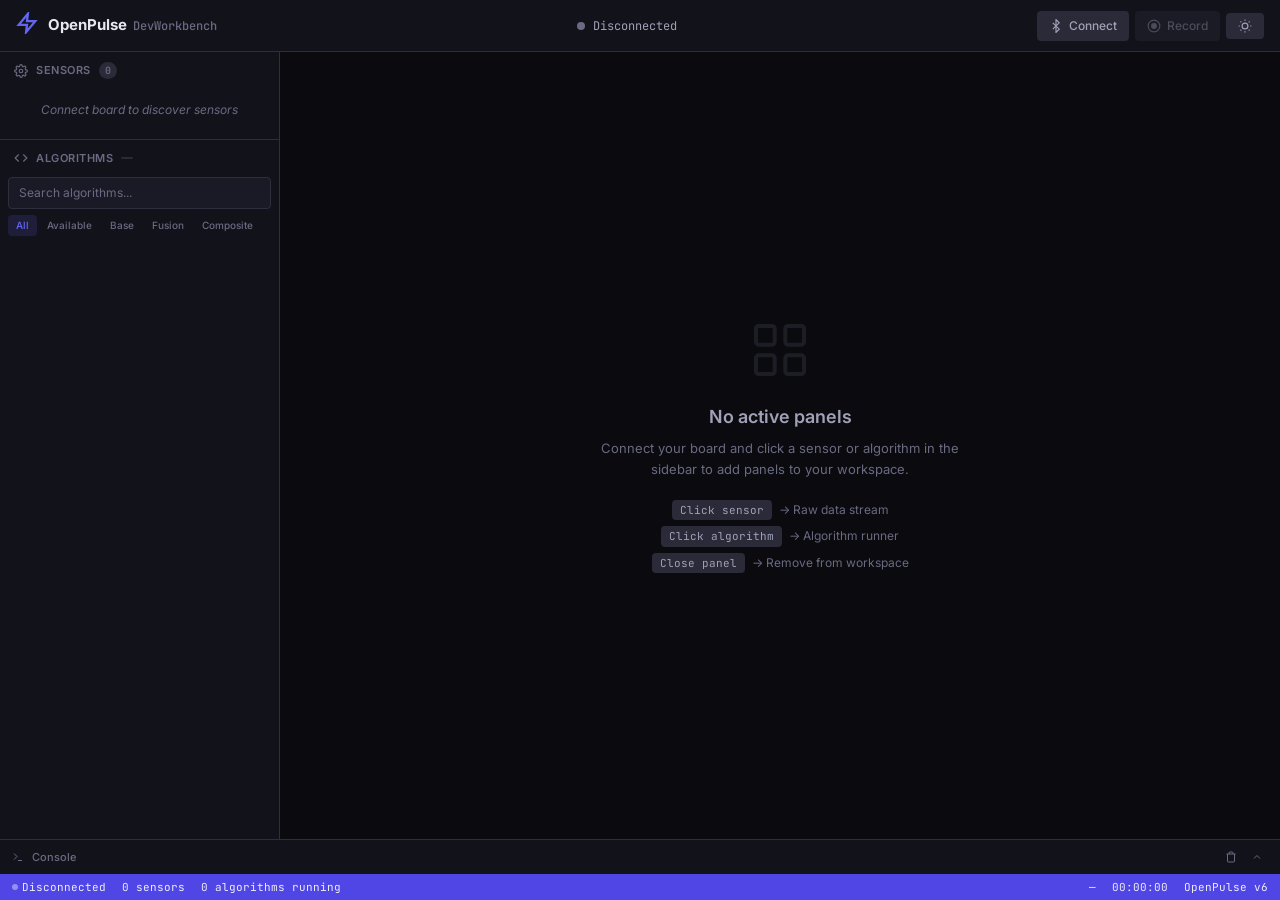
==== dev/dashboard/index.html @ 731e5721 "feat: upgrade algorithm builder skill rules - implement oura-style dual-horizon baseline model - rep" ====
<!DOCTYPE html>
<html lang="en" data-theme="dark">
<head>
  <meta charset="UTF-8">
  <meta name="viewport" content="width=device-width, initial-scale=1.0">
  <title>OpenPulse DevWorkbench</title>
  <meta name="description" content="Developer workbench for OpenPulse — connect sensors, test algorithms, tune parameters in real-time.">
  <link rel="preconnect" href="https://fonts.googleapis.com">
  <link href="https://fonts.googleapis.com/css2?family=JetBrains+Mono:wght@400;500;600&family=Inter:wght@400;500;600;700&display=swap" rel="stylesheet">
  <link rel="stylesheet" href="style.css">
</head>
<body>

<div class="workbench">

  <!-- ═══ Top Bar ═══ -->
  <header class="topbar">
    <div class="topbar-left">
      <div class="topbar-logo">
        <svg viewBox="0 0 24 24" fill="none" stroke="currentColor" stroke-width="2.5">
          <path d="M13 2L3 14h9l-1 8 10-12h-9l1-8z"/>
        </svg>
      </div>
      <div class="topbar-title">
        <span class="title-main">OpenPulse</span>
        <span class="title-sub">DevWorkbench</span>
      </div>
    </div>
    <div class="topbar-center">
      <div class="connection-status" id="connection-status">
        <div class="status-dot disconnected" id="status-dot"></div>
        <span id="status-text">Disconnected</span>
      </div>
    </div>
    <div class="topbar-right">
      <button class="topbar-btn" id="btn-connect" title="Connect via BLE">
        <svg viewBox="0 0 24 24" fill="none" stroke="currentColor" stroke-width="2">
          <path d="M6.5 6.5l11 11L12 23V1l5.5 5.5-11 11"/>
        </svg>
        <span>Connect</span>
      </button>
      <button class="topbar-btn" id="btn-record" title="Record session" disabled>
        <svg viewBox="0 0 24 24" fill="none" stroke="currentColor" stroke-width="2">
          <circle cx="12" cy="12" r="10"/><circle cx="12" cy="12" r="4" fill="currentColor"/>
        </svg>
        <span>Record</span>
      </button>
      <button class="topbar-btn" id="btn-theme" title="Toggle theme">
        <svg viewBox="0 0 24 24" fill="none" stroke="currentColor" stroke-width="2">
          <circle cx="12" cy="12" r="5"/><line x1="12" y1="1" x2="12" y2="3"/><line x1="12" y1="21" x2="12" y2="23"/><line x1="4.22" y1="4.22" x2="5.64" y2="5.64"/><line x1="18.36" y1="18.36" x2="19.78" y2="19.78"/><line x1="1" y1="12" x2="3" y2="12"/><line x1="21" y1="12" x2="23" y2="12"/><line x1="4.22" y1="19.78" x2="5.64" y2="18.36"/><line x1="18.36" y1="5.64" x2="19.78" y2="4.22"/>
        </svg>
      </button>
    </div>
  </header>

  <!-- ═══ Main Layout ═══ -->
  <div class="main-layout">

    <!-- ═══ Left Sidebar: Sensors + Algorithms ═══ -->
    <aside class="sidebar" id="sidebar">

      <!-- Sensor Discovery -->
      <div class="sidebar-section">
        <div class="sidebar-section-header">
          <svg viewBox="0 0 24 24" fill="none" stroke="currentColor" stroke-width="2"><circle cx="12" cy="12" r="3"/><path d="M19.4 15a1.65 1.65 0 00.33 1.82l.06.06a2 2 0 010 2.83 2 2 0 01-2.83 0l-.06-.06a1.65 1.65 0 00-1.82-.33 1.65 1.65 0 00-1 1.51V21a2 2 0 01-4 0v-.09A1.65 1.65 0 009 19.4a1.65 1.65 0 00-1.82.33l-.06.06a2 2 0 01-2.83-2.83l.06-.06A1.65 1.65 0 004.68 15a1.65 1.65 0 00-1.51-1H3a2 2 0 010-4h.09A1.65 1.65 0 004.6 9a1.65 1.65 0 00-.33-1.82l-.06-.06a2 2 0 012.83-2.83l.06.06A1.65 1.65 0 009 4.68a1.65 1.65 0 001-1.51V3a2 2 0 014 0v.09a1.65 1.65 0 001 1.51 1.65 1.65 0 001.82-.33l.06-.06a2 2 0 012.83 2.83l-.06.06A1.65 1.65 0 0019.4 9a1.65 1.65 0 001.51 1H21a2 2 0 010 4h-.09a1.65 1.65 0 00-1.51 1z"/></svg>
          <span>Sensors</span>
          <span class="sensor-count" id="sensor-count">0</span>
        </div>
        <div class="sensor-list" id="sensor-list">
          <div class="sensor-empty">Connect board to discover sensors</div>
        </div>
      </div>

      <!-- Algorithm Catalog -->
      <div class="sidebar-section algo-section">
        <div class="sidebar-section-header">
          <svg viewBox="0 0 24 24" fill="none" stroke="currentColor" stroke-width="2"><polyline points="16 18 22 12 16 6"/><polyline points="8 6 2 12 8 18"/></svg>
          <span>Algorithms</span>
          <span class="algo-filter-count" id="algo-filter-count"></span>
        </div>
        <div class="algo-filter">
          <input type="text" class="algo-search" id="algo-search" placeholder="Search algorithms..." autocomplete="off">
          <div class="algo-filter-tabs">
            <button class="filter-tab active" data-filter="all">All</button>
            <button class="filter-tab" data-filter="available">Available</button>
            <button class="filter-tab" data-filter="base">Base</button>
            <button class="filter-tab" data-filter="fusion">Fusion</button>
            <button class="filter-tab" data-filter="composite">Composite</button>
          </div>
        </div>
        <div class="algo-list" id="algo-list">
          <!-- Populated by JS -->
        </div>
      </div>
    </aside>

    <!-- ═══ Workspace: Active Panels ═══ -->
    <main class="workspace" id="workspace">
      <div class="workspace-empty" id="workspace-empty">
        <div class="empty-icon">
          <svg viewBox="0 0 24 24" fill="none" stroke="currentColor" stroke-width="1.5">
            <rect x="3" y="3" width="7" height="7" rx="1"/><rect x="14" y="3" width="7" height="7" rx="1"/><rect x="3" y="14" width="7" height="7" rx="1"/><rect x="14" y="14" width="7" height="7" rx="1"/>
          </svg>
        </div>
        <h2>No active panels</h2>
        <p>Connect your board and click a sensor or algorithm in the sidebar to add panels to your workspace.</p>
        <div class="empty-shortcuts">
          <div class="shortcut-hint">
            <kbd>Click sensor</kbd> → Raw data stream
          </div>
          <div class="shortcut-hint">
            <kbd>Click algorithm</kbd> → Algorithm runner
          </div>
          <div class="shortcut-hint">
            <kbd>Close panel</kbd> → Remove from workspace
          </div>
        </div>
      </div>
      <div class="panels-grid" id="panels-grid">
        <!-- Panels are added here dynamically -->
      </div>
    </main>
  </div>

  <!-- ═══ Bottom Console ═══ -->
  <div class="console-bar" id="console-bar">
    <div class="console-header" id="console-toggle">
      <div class="console-header-left">
        <svg viewBox="0 0 24 24" fill="none" stroke="currentColor" stroke-width="2"><polyline points="4 17 10 11 4 5"/><line x1="12" y1="19" x2="20" y2="19"/></svg>
        <span>Console</span>
        <span class="console-badge" id="console-badge" style="display:none">0</span>
      </div>
      <div class="console-header-right">
        <button class="console-btn" id="btn-clear-console" title="Clear">
          <svg viewBox="0 0 24 24" fill="none" stroke="currentColor" stroke-width="2"><path d="M3 6h18M19 6v14a2 2 0 01-2 2H7a2 2 0 01-2-2V6m3 0V4a2 2 0 012-2h4a2 2 0 012 2v2"/></svg>
        </button>
        <button class="console-btn" id="btn-toggle-console" title="Expand/Collapse">
          <svg viewBox="0 0 24 24" fill="none" stroke="currentColor" stroke-width="2"><polyline points="18 15 12 9 6 15"/></svg>
        </button>
      </div>
    </div>
    <div class="console-body" id="console-body">
      <div class="console-output" id="console-output"></div>
    </div>
  </div>

  <!-- ═══ Status Bar ═══ -->
  <footer class="statusbar">
    <div class="statusbar-left">
      <span class="statusbar-item" id="sb-connection">
        <span class="sb-dot disconnected"></span> Disconnected
      </span>
      <span class="statusbar-item" id="sb-sensors">0 sensors</span>
      <span class="statusbar-item" id="sb-algos">0 algorithms running</span>
    </div>
    <div class="statusbar-right">
      <span class="statusbar-item" id="sb-ble-rate">—</span>
      <span class="statusbar-item" id="sb-uptime">00:00:00</span>
      <span class="statusbar-item">OpenPulse v6</span>
    </div>
  </footer>

</div>

<!-- ═══ Panel Templates (hidden, cloned by JS) ═══ -->

<!-- Raw Data Panel Template -->
<template id="tpl-raw-panel">
  <div class="panel raw-panel" data-panel-type="raw">
    <div class="panel-header">
      <div class="panel-header-left">
        <div class="panel-icon sensor-icon"></div>
        <div class="panel-info">
          <span class="panel-title"></span>
          <span class="panel-subtitle"></span>
        </div>
      </div>
      <div class="panel-header-right">
        <span class="panel-badge"></span>
        <button class="panel-btn btn-panel-close" title="Close panel">
          <svg viewBox="0 0 24 24" fill="none" stroke="currentColor" stroke-width="2"><line x1="18" y1="6" x2="6" y2="18"/><line x1="6" y1="6" x2="18" y2="18"/></svg>
        </button>
      </div>
    </div>
    <div class="panel-body">
      <div class="raw-value-display">
        <span class="raw-value">--</span>
        <span class="raw-unit"></span>
      </div>
      <div class="waveform-container">
        <canvas class="waveform-canvas"></canvas>
      </div>
      <div class="raw-stats">
        <div class="stat-item"><span class="stat-label">Min</span><span class="stat-value raw-min">--</span></div>
        <div class="stat-item"><span class="stat-label">Max</span><span class="stat-value raw-max">--</span></div>
        <div class="stat-item"><span class="stat-label">Avg</span><span class="stat-value raw-avg">--</span></div>
        <div class="stat-item"><span class="stat-label">σ</span><span class="stat-value raw-std">--</span></div>
        <div class="stat-item"><span class="stat-label">Rate</span><span class="stat-value raw-rate">--</span></div>
      </div>
    </div>
  </div>
</template>

<!-- Algorithm Runner Panel Template -->
<template id="tpl-algo-panel">
  <div class="panel algo-panel" data-panel-type="algo">
    <div class="panel-header">
      <div class="panel-header-left">
        <div class="panel-icon algo-icon">
          <svg viewBox="0 0 24 24" fill="none" stroke="currentColor" stroke-width="2"><polyline points="16 18 22 12 16 6"/><polyline points="8 6 2 12 8 18"/></svg>
        </div>
        <div class="panel-info">
          <span class="panel-title"></span>
          <span class="panel-subtitle"></span>
        </div>
      </div>
      <div class="panel-header-right">
        <div class="algo-state-badge" data-state="idle">IDLE</div>
        <button class="panel-btn btn-algo-toggle" title="Start/Stop">
          <svg viewBox="0 0 24 24" fill="none" stroke="currentColor" stroke-width="2"><polygon points="5 3 19 12 5 21 5 3"/></svg>
        </button>
        <button class="panel-btn btn-panel-close" title="Close panel">
          <svg viewBox="0 0 24 24" fill="none" stroke="currentColor" stroke-width="2"><line x1="18" y1="6" x2="6" y2="18"/><line x1="6" y1="6" x2="18" y2="18"/></svg>
        </button>
      </div>
    </div>
    <div class="panel-body">
      <div class="algo-meta-row"></div>
      <div class="algo-top-row">
        <div class="algo-output-section">
          <div class="algo-output-value">--</div>
          <div class="algo-output-unit"></div>
        </div>
        <div class="algo-sqi-section">
          <div class="sqi-gauge">
            <svg viewBox="0 0 100 60" class="sqi-svg">
              <path d="M10 50 A 40 40 0 0 1 90 50" fill="none" stroke="var(--surface-3)" stroke-width="8" stroke-linecap="round"/>
              <path d="M10 50 A 40 40 0 0 1 90 50" fill="none" stroke="var(--accent)" stroke-width="8" stroke-linecap="round" class="sqi-arc" stroke-dasharray="126" stroke-dashoffset="126"/>
            </svg>
            <div class="sqi-label">
              <span class="sqi-value">--</span>
              <span class="sqi-text">SQI</span>
            </div>
          </div>
        </div>
      </div>
      <div class="algo-inputs-section">
        <div class="section-label">Required Sensors</div>
        <div class="algo-inputs-list"></div>
      </div>
      <div class="algo-waveform-section">
        <canvas class="algo-waveform-canvas"></canvas>
      </div>
      <div class="algo-params-section">
        <div class="section-label">Parameters <button class="btn-reset-params" title="Reset to defaults">↻</button></div>
        <div class="algo-params-list"></div>
      </div>
    </div>
  </div>
</template>

<script src="app.js"></script>
</body>
</html>
---- dev/dashboard/style.css ----
/* ═══════════════════════════════════════════════════════════════
   OpenPulse DevWorkbench — Dark IDE Theme
   ═══════════════════════════════════════════════════════════════ */

/* ─── Design Tokens ─────────────────────────────────────────── */
:root {
  --font-sans: 'Inter', -apple-system, system-ui, sans-serif;
  --font-mono: 'JetBrains Mono', 'SF Mono', 'Fira Code', monospace;

  /* Dark theme (default) */
  --bg-0: #0a0a0f;
  --bg-1: #12121a;
  --bg-2: #1a1a26;
  --bg-3: #22222e;
  --surface-1: #2a2a38;
  --surface-2: #32323f;
  --surface-3: #3a3a48;
  --border: #2e2e3e;
  --border-subtle: #252535;
  --text-1: #e8e8f0;
  --text-2: #a0a0b8;
  --text-3: #6a6a82;
  --accent: #6366f1;
  --accent-dim: #4f46e5;
  --accent-glow: rgba(99, 102, 241, 0.15);
  --green: #22c55e;
  --green-dim: rgba(34, 197, 94, 0.15);
  --red: #ef4444;
  --red-dim: rgba(239, 68, 68, 0.15);
  --orange: #f59e0b;
  --orange-dim: rgba(245, 158, 11, 0.15);
  --cyan: #06b6d4;
  --cyan-dim: rgba(6, 182, 212, 0.15);
  --pink: #ec4899;
  --purple: #a855f7;

  --topbar-h: 52px;
  --statusbar-h: 26px;
  --sidebar-w: 280px;
  --console-collapsed-h: 34px;
  --console-expanded-h: 220px;
  --radius: 8px;
  --radius-sm: 4px;
}

[data-theme="light"] {
  --bg-0: #f5f5f7;
  --bg-1: #ffffff;
  --bg-2: #f0f0f5;
  --bg-3: #e8e8ee;
  --surface-1: #e0e0e8;
  --surface-2: #d5d5df;
  --surface-3: #c8c8d4;
  --border: #d0d0dd;
  --border-subtle: #e0e0ea;
  --text-1: #1a1a2e;
  --text-2: #555570;
  --text-3: #8888a0;
  --accent: #4f46e5;
  --accent-dim: #4338ca;
  --accent-glow: rgba(79, 70, 229, 0.1);
}

/* ─── Reset ─────────────────────────────────────────────────── */
*, *::before, *::after { box-sizing: border-box; margin: 0; padding: 0; }
html, body { height: 100%; overflow: hidden; }
body {
  font-family: var(--font-sans);
  background: var(--bg-0);
  color: var(--text-1);
  font-size: 13px;
  line-height: 1.5;
  -webkit-font-smoothing: antialiased;
}

button { cursor: pointer; border: none; background: none; color: inherit; font: inherit; }
input { font: inherit; color: inherit; }

/* ─── Workbench Layout ──────────────────────────────────────── */
.workbench {
  display: flex;
  flex-direction: column;
  height: 100vh;
  overflow: hidden;
}

/* ─── Top Bar ───────────────────────────────────────────────── */
.topbar {
  height: var(--topbar-h);
  background: var(--bg-1);
  border-bottom: 1px solid var(--border);
  display: flex;
  align-items: center;
  justify-content: space-between;
  padding: 0 16px;
  flex-shrink: 0;
  z-index: 100;
}

.topbar-left { display: flex; align-items: center; gap: 10px; }
.topbar-logo svg { width: 22px; height: 22px; color: var(--accent); }
.topbar-title { display: flex; align-items: baseline; gap: 6px; }
.title-main { font-weight: 700; font-size: 15px; color: var(--text-1); }
.title-sub { font-weight: 500; font-size: 12px; color: var(--text-3); font-family: var(--font-mono); }

.topbar-center { display: flex; align-items: center; }
.connection-status { display: flex; align-items: center; gap: 8px; font-size: 12px; color: var(--text-2); font-family: var(--font-mono); }

.status-dot {
  width: 8px; height: 8px; border-radius: 50%;
  background: var(--text-3);
  transition: all 0.3s ease;
}
.status-dot.connected { background: var(--green); box-shadow: 0 0 8px var(--green); }
.status-dot.disconnected { background: var(--text-3); }
.status-dot.connecting { background: var(--orange); animation: pulse-dot 1s infinite; }

@keyframes pulse-dot {
  0%, 100% { opacity: 1; }
  50% { opacity: 0.3; }
}

.topbar-right { display: flex; align-items: center; gap: 6px; }

.topbar-btn {
  display: flex; align-items: center; gap: 6px;
  padding: 6px 12px; border-radius: var(--radius-sm);
  font-size: 12px; font-weight: 500;
  background: var(--surface-1); color: var(--text-2);
  transition: all 0.15s ease;
}
.topbar-btn:hover { background: var(--surface-2); color: var(--text-1); }
.topbar-btn svg { width: 14px; height: 14px; }
.topbar-btn:disabled { opacity: 0.4; cursor: not-allowed; }

#btn-connect.connected {
  background: var(--green-dim); color: var(--green);
}

/* ─── Main Layout ───────────────────────────────────────────── */
.main-layout {
  display: flex;
  flex: 1;
  overflow: hidden;
  min-height: 0;
}

/* ─── Sidebar ───────────────────────────────────────────────── */
.sidebar {
  width: var(--sidebar-w);
  background: var(--bg-1);
  border-right: 1px solid var(--border);
  display: flex;
  flex-direction: column;
  flex-shrink: 0;
  overflow: hidden;
}

.sidebar-section {
  display: flex;
  flex-direction: column;
  border-bottom: 1px solid var(--border);
}

.sidebar-section.algo-section {
  flex: 1;
  overflow: hidden;
  border-bottom: none;
}

.sidebar-section-header {
  display: flex;
  align-items: center;
  gap: 8px;
  padding: 10px 14px;
  font-size: 11px;
  font-weight: 600;
  text-transform: uppercase;
  letter-spacing: 0.5px;
  color: var(--text-3);
}
.sidebar-section-header svg { width: 14px; height: 14px; flex-shrink: 0; }

.sensor-count, .algo-filter-count {
  background: var(--surface-1);
  color: var(--text-3);
  font-size: 10px;
  padding: 1px 6px;
  border-radius: 10px;
  font-family: var(--font-mono);
}

/* Sensor List */
.sensor-list { padding: 0 8px 8px; }
.sensor-empty {
  padding: 12px 8px;
  color: var(--text-3);
  font-size: 12px;
  font-style: italic;
  text-align: center;
}

.sensor-item {
  display: flex;
  align-items: center;
  gap: 10px;
  padding: 8px 10px;
  border-radius: var(--radius-sm);
  cursor: pointer;
  transition: all 0.15s ease;
}
.sensor-item:hover { background: var(--surface-1); }
.sensor-item.active { background: var(--accent-glow); border-left: 2px solid var(--accent); }

.sensor-dot {
  width: 6px; height: 6px; border-radius: 50%;
  flex-shrink: 0;
  transition: all 0.3s;
}
.sensor-dot.online { background: var(--green); box-shadow: 0 0 6px var(--green); }
.sensor-dot.offline { background: var(--text-3); }

.sensor-item-info { flex: 1; min-width: 0; }
.sensor-item-name { font-size: 12px; font-weight: 500; color: var(--text-1); display: block; }
.sensor-item-chip { font-size: 10px; color: var(--text-3); font-family: var(--font-mono); display: block; }
.sensor-item-value {
  font-size: 12px; font-weight: 600; font-family: var(--font-mono);
  color: var(--accent);
  min-width: 46px;
  text-align: right;
}
.sensor-item-rate {
  font-size: 9px; color: var(--text-3); font-family: var(--font-mono);
}

/* Algorithm Filter */
.algo-filter { padding: 0 8px; }
.algo-search {
  width: 100%;
  padding: 6px 10px;
  background: var(--bg-2);
  border: 1px solid var(--border);
  border-radius: var(--radius-sm);
  font-size: 12px;
  color: var(--text-1);
  outline: none;
  transition: border-color 0.15s;
}
.algo-search:focus { border-color: var(--accent); }
.algo-search::placeholder { color: var(--text-3); }

.algo-filter-tabs {
  display: flex;
  gap: 2px;
  padding: 6px 0;
  flex-wrap: wrap;
}
.filter-tab {
  padding: 3px 8px;
  font-size: 10px;
  font-weight: 500;
  border-radius: var(--radius-sm);
  color: var(--text-3);
  transition: all 0.15s;
}
.filter-tab:hover { color: var(--text-2); background: var(--surface-1); }
.filter-tab.active { color: var(--accent); background: var(--accent-glow); }

/* Algorithm List */
.algo-list {
  flex: 1;
  overflow-y: auto;
  padding: 0 8px 8px;
}

.algo-item {
  display: flex;
  align-items: center;
  gap: 8px;
  padding: 7px 10px;
  border-radius: var(--radius-sm);
  cursor: pointer;
  transition: all 0.15s ease;
  margin-bottom: 1px;
}
.algo-item:hover { background: var(--surface-1); }
.algo-item.active { background: var(--accent-glow); }
.algo-item.unavailable { opacity: 0.4; }

.algo-item-id {
  font-size: 10px; font-weight: 600;
  font-family: var(--font-mono);
  color: var(--text-3);
  min-width: 28px;
}
.algo-item-name { font-size: 12px; color: var(--text-1); flex: 1; }
.algo-item-tier {
  font-size: 9px; font-weight: 600;
  padding: 1px 5px; border-radius: 3px;
  font-family: var(--font-mono);
}
.algo-item-tier.t0 { background: var(--red-dim); color: var(--red); }
.algo-item-tier.t1 { background: var(--orange-dim); color: var(--orange); }
.algo-item-tier.t2 { background: var(--cyan-dim); color: var(--cyan); }
.algo-item-tier.t3 { background: var(--accent-glow); color: var(--accent); }

.algo-avail-dot {
  width: 5px; height: 5px; border-radius: 50%;
}
.algo-avail-dot.available { background: var(--green); }
.algo-avail-dot.missing { background: var(--text-3); }

/* ─── Workspace ─────────────────────────────────────────────── */
.workspace {
  flex: 1;
  overflow-y: auto;
  padding: 12px;
  background: var(--bg-0);
}

.workspace-empty {
  display: flex;
  flex-direction: column;
  align-items: center;
  justify-content: center;
  height: 100%;
  color: var(--text-3);
  text-align: center;
}
.workspace-empty.hidden { display: none; }
.empty-icon svg { width: 64px; height: 64px; opacity: 0.2; }
.workspace-empty h2 { font-size: 18px; font-weight: 600; margin-top: 16px; color: var(--text-2); }
.workspace-empty p { font-size: 13px; max-width: 360px; margin-top: 8px; line-height: 1.6; }
.empty-shortcuts { display: flex; flex-direction: column; gap: 6px; margin-top: 20px; }
.shortcut-hint { font-size: 12px; color: var(--text-3); }
.shortcut-hint kbd {
  display: inline-block;
  padding: 2px 8px;
  background: var(--surface-1);
  border-radius: var(--radius-sm);
  font-family: var(--font-mono);
  font-size: 11px;
  color: var(--text-2);
  margin-right: 4px;
}

/* Panels Grid */
.panels-grid {
  display: grid;
  grid-template-columns: repeat(auto-fill, minmax(380px, 1fr));
  gap: 12px;
  align-content: start;
}

/* ─── Panel Base ────────────────────────────────────────────── */
.panel {
  background: var(--bg-1);
  border: 1px solid var(--border);
  border-radius: var(--radius);
  overflow: hidden;
  transition: border-color 0.2s;
  animation: panel-in 0.3s ease-out;
}
.panel:hover { border-color: var(--surface-3); }

@keyframes panel-in {
  from { opacity: 0; transform: translateY(8px) scale(0.98); }
  to { opacity: 1; transform: translateY(0) scale(1); }
}

.panel-header {
  display: flex;
  align-items: center;
  justify-content: space-between;
  padding: 10px 14px;
  border-bottom: 1px solid var(--border-subtle);
  background: var(--bg-2);
}

.panel-header-left { display: flex; align-items: center; gap: 10px; }
.panel-header-right { display: flex; align-items: center; gap: 6px; }

.panel-icon {
  width: 32px; height: 32px;
  display: flex; align-items: center; justify-content: center;
  border-radius: var(--radius-sm);
  flex-shrink: 0;
}
.panel-icon svg { width: 16px; height: 16px; }

.sensor-icon { background: var(--cyan-dim); color: var(--cyan); }
.algo-icon { background: var(--accent-glow); color: var(--accent); }

.panel-title { font-size: 13px; font-weight: 600; color: var(--text-1); display: block; }
.panel-subtitle { font-size: 10px; color: var(--text-3); font-family: var(--font-mono); display: block; }

.panel-badge {
  font-size: 10px; font-weight: 600;
  padding: 2px 8px; border-radius: 10px;
  background: var(--surface-1); color: var(--text-3);
  font-family: var(--font-mono);
}

.panel-btn {
  width: 26px; height: 26px;
  display: flex; align-items: center; justify-content: center;
  border-radius: var(--radius-sm);
  color: var(--text-3);
  transition: all 0.15s;
}
.panel-btn:hover { background: var(--surface-1); color: var(--text-1); }
.panel-btn svg { width: 14px; height: 14px; }

.panel-body { padding: 12px 14px; }

/* ─── Raw Data Panel ────────────────────────────────────────── */
.raw-value-display {
  display: flex;
  align-items: baseline;
  gap: 6px;
  margin-bottom: 8px;
}
.raw-value {
  font-size: 36px;
  font-weight: 700;
  font-family: var(--font-mono);
  color: var(--text-1);
  line-height: 1;
}
.raw-unit { font-size: 14px; color: var(--text-3); font-weight: 500; }

.waveform-container {
  width: 100%;
  height: 80px;
  background: var(--bg-2);
  border-radius: var(--radius-sm);
  overflow: hidden;
  margin-bottom: 8px;
}
.waveform-canvas { width: 100%; height: 100%; display: block; }

.raw-stats {
  display: flex;
  gap: 4px;
}
.stat-item {
  flex: 1;
  display: flex;
  flex-direction: column;
  align-items: center;
  padding: 4px;
  background: var(--bg-2);
  border-radius: var(--radius-sm);
}
.stat-label { font-size: 9px; color: var(--text-3); font-weight: 500; text-transform: uppercase; }
.stat-value { font-size: 11px; font-weight: 600; font-family: var(--font-mono); color: var(--text-2); }

/* ─── Algorithm Panel ───────────────────────────────────────── */
.algo-top-row {
  display: flex;
  align-items: center;
  justify-content: space-between;
  margin-bottom: 12px;
}

.algo-output-section { flex: 1; }
.algo-output-value {
  font-size: 42px;
  font-weight: 700;
  font-family: var(--font-mono);
  color: var(--text-1);
  line-height: 1;
}
.algo-output-unit {
  font-size: 14px; color: var(--text-3); font-weight: 500; margin-top: 2px;
}

.algo-sqi-section { flex-shrink: 0; }

.sqi-gauge {
  position: relative;
  width: 100px;
  height: 60px;
}
.sqi-svg { width: 100%; height: 100%; }
.sqi-arc { transition: stroke-dashoffset 0.5s ease, stroke 0.3s; }

.sqi-label {
  position: absolute;
  bottom: 2px;
  left: 50%;
  transform: translateX(-50%);
  text-align: center;
  line-height: 1.2;
}
.sqi-value {
  font-size: 18px; font-weight: 700; font-family: var(--font-mono);
  color: var(--text-1); display: block;
}
.sqi-text { font-size: 9px; color: var(--text-3); text-transform: uppercase; font-weight: 600; }

.algo-state-badge {
  font-size: 9px; font-weight: 700;
  padding: 2px 8px; border-radius: 3px;
  font-family: var(--font-mono);
  text-transform: uppercase;
  letter-spacing: 0.5px;
}
.algo-state-badge[data-state="idle"] { background: var(--surface-1); color: var(--text-3); }
.algo-state-badge[data-state="acquiring"] { background: var(--orange-dim); color: var(--orange); }
.algo-state-badge[data-state="valid"] { background: var(--green-dim); color: var(--green); }
.algo-state-badge[data-state="low_quality"] { background: var(--red-dim); color: var(--red); }
.algo-state-badge[data-state="running"] { background: var(--green-dim); color: var(--green); }
.algo-state-badge[data-state="error"] { background: var(--red-dim); color: var(--red); }
.algo-state-badge[data-state="calibrating"] { background: var(--orange-dim); color: var(--orange); }

.section-label {
  font-size: 10px; font-weight: 600; color: var(--text-3);
  text-transform: uppercase; letter-spacing: 0.5px;
  margin-bottom: 6px;
  display: flex; align-items: center; gap: 6px;
}
.btn-reset-params {
  font-size: 12px; color: var(--text-3); cursor: pointer;
}
.btn-reset-params:hover { color: var(--text-1); }

.algo-inputs-section { margin-bottom: 10px; }
.algo-inputs-list {
  display: flex; flex-wrap: wrap; gap: 4px;
}
.algo-input-chip {
  display: inline-flex; align-items: center; gap: 4px;
  padding: 3px 8px;
  font-size: 10px; font-weight: 500;
  border-radius: 10px;
  font-family: var(--font-mono);
}
.algo-input-chip.available { background: var(--green-dim); color: var(--green); }
.algo-input-chip.missing { background: var(--red-dim); color: var(--red); }
.algo-input-chip .chip-dot {
  width: 4px; height: 4px; border-radius: 50%;
}
.algo-input-chip.available .chip-dot { background: var(--green); }
.algo-input-chip.missing .chip-dot { background: var(--red); }

.algo-waveform-section {
  height: 70px;
  background: var(--bg-2);
  border-radius: var(--radius-sm);
  overflow: hidden;
  margin-bottom: 10px;
}
.algo-waveform-canvas { width: 100%; height: 100%; display: block; }

.algo-params-section { margin-top: 6px; }
.algo-params-list {
  display: flex;
  flex-direction: column;
  gap: 6px;
  max-height: 200px;
  overflow-y: auto;
}

.param-row {
  display: flex;
  align-items: center;
  gap: 8px;
  padding: 4px 0;
}
.param-label {
  font-size: 11px; color: var(--text-2); flex: 1;
  white-space: nowrap; overflow: hidden; text-overflow: ellipsis;
}
.param-value-display {
  font-size: 11px; font-weight: 600; font-family: var(--font-mono);
  color: var(--accent); min-width: 50px; text-align: right;
}
.param-slider {
  width: 120px;
  -webkit-appearance: none; appearance: none;
  height: 4px; background: var(--surface-2);
  border-radius: 2px; outline: none;
}
.param-slider::-webkit-slider-thumb {
  -webkit-appearance: none; appearance: none;
  width: 12px; height: 12px;
  background: var(--accent); border-radius: 50%;
  cursor: pointer;
}
.param-slider::-moz-range-thumb {
  width: 12px; height: 12px;
  background: var(--accent); border-radius: 50%;
  border: none; cursor: pointer;
}
.param-unit { font-size: 10px; color: var(--text-3); min-width: 24px; }

/* ─── Algorithm Meta Info ───────────────────────────────────── */
.algo-meta-row {
  display: flex;
  gap: 8px;
  margin-bottom: 10px;
  flex-wrap: wrap;
}
.algo-meta-tag {
  font-size: 9px; font-weight: 600;
  padding: 2px 7px; border-radius: 3px;
  font-family: var(--font-mono);
  text-transform: uppercase;
  letter-spacing: 0.3px;
}
.algo-meta-tag.wellness { background: var(--green-dim); color: var(--green); }
.algo-meta-tag.health-indicator { background: var(--orange-dim); color: var(--orange); }
.algo-meta-tag.health-screening { background: var(--red-dim); color: var(--red); }
.algo-meta-tag.base { background: var(--cyan-dim); color: var(--cyan); }
.algo-meta-tag.fusion { background: rgba(168, 85, 247, 0.15); color: var(--purple); }
.algo-meta-tag.composite { background: var(--accent-glow); color: var(--accent); }

/* ─── Console ───────────────────────────────────────────────── */
.console-bar {
  background: var(--bg-1);
  border-top: 1px solid var(--border);
  flex-shrink: 0;
  display: flex;
  flex-direction: column;
}

.console-header {
  display: flex;
  align-items: center;
  justify-content: space-between;
  height: var(--console-collapsed-h);
  padding: 0 12px;
  cursor: pointer;
  user-select: none;
}
.console-header:hover { background: var(--bg-2); }

.console-header-left {
  display: flex; align-items: center; gap: 8px;
  font-size: 11px; font-weight: 500; color: var(--text-3);
}
.console-header-left svg { width: 12px; height: 12px; }

.console-header-right { display: flex; align-items: center; gap: 4px; }

.console-badge {
  font-size: 9px; font-weight: 700;
  padding: 1px 5px; border-radius: 8px;
  background: var(--accent); color: white;
  font-family: var(--font-mono);
}

.console-btn {
  width: 22px; height: 22px;
  display: flex; align-items: center; justify-content: center;
  border-radius: var(--radius-sm);
  color: var(--text-3);
}
.console-btn:hover { background: var(--surface-1); color: var(--text-1); }
.console-btn svg { width: 12px; height: 12px; }

.console-body {
  height: 0;
  overflow: hidden;
  transition: height 0.2s ease;
}
.console-bar.expanded .console-body {
  height: var(--console-expanded-h);
}
.console-bar.expanded #btn-toggle-console svg {
  transform: rotate(180deg);
}

.console-output {
  height: 100%;
  overflow-y: auto;
  padding: 8px 12px;
  font-family: var(--font-mono);
  font-size: 11px;
  line-height: 1.6;
  color: var(--text-2);
}

.console-line {
  display: flex;
  gap: 8px;
  padding: 1px 0;
}
.console-line .ts { color: var(--text-3); flex-shrink: 0; }
.console-line .tag {
  font-weight: 600; flex-shrink: 0; min-width: 36px;
}
.console-line .msg { word-break: break-all; }
.console-line.info .tag { color: var(--cyan); }
.console-line.warn .tag { color: var(--orange); }
.console-line.error .tag { color: var(--red); }
.console-line.success .tag { color: var(--green); }
.console-line.ble .tag { color: var(--accent); }
.console-line.data .tag { color: var(--text-3); }

/* ─── Status Bar ────────────────────────────────────────────── */
.statusbar {
  height: var(--statusbar-h);
  background: var(--accent-dim);
  display: flex;
  align-items: center;
  justify-content: space-between;
  padding: 0 12px;
  font-size: 11px;
  color: rgba(255,255,255,0.9);
  flex-shrink: 0;
}

.statusbar-left, .statusbar-right {
  display: flex; align-items: center; gap: 16px;
}
.statusbar-item {
  display: flex; align-items: center; gap: 4px;
  font-family: var(--font-mono); font-size: 11px;
}

.sb-dot {
  width: 6px; height: 6px; border-radius: 50%;
}
.sb-dot.connected { background: var(--green); }
.sb-dot.disconnected { background: rgba(255,255,255,0.4); }

/* ─── Scrollbar ─────────────────────────────────────────────── */
::-webkit-scrollbar { width: 6px; }
::-webkit-scrollbar-track { background: transparent; }
::-webkit-scrollbar-thumb { background: var(--surface-2); border-radius: 3px; }
::-webkit-scrollbar-thumb:hover { background: var(--surface-3); }

/* ─── Animations ────────────────────────────────────────────── */
@keyframes flash-value {
  0% { color: var(--accent); }
  100% { color: var(--text-1); }
}
.flash { animation: flash-value 0.4s ease-out; }

@keyframes spin {
  to { transform: rotate(360deg); }
}

/* ─── Responsive ────────────────────────────────────────────── */
@media (max-width: 768px) {
  .sidebar { width: 220px; }
  .panels-grid { grid-template-columns: 1fr; }
}

@media (max-width: 600px) {
  .sidebar { width: 200px; }
  .topbar-center { display: none; }
}
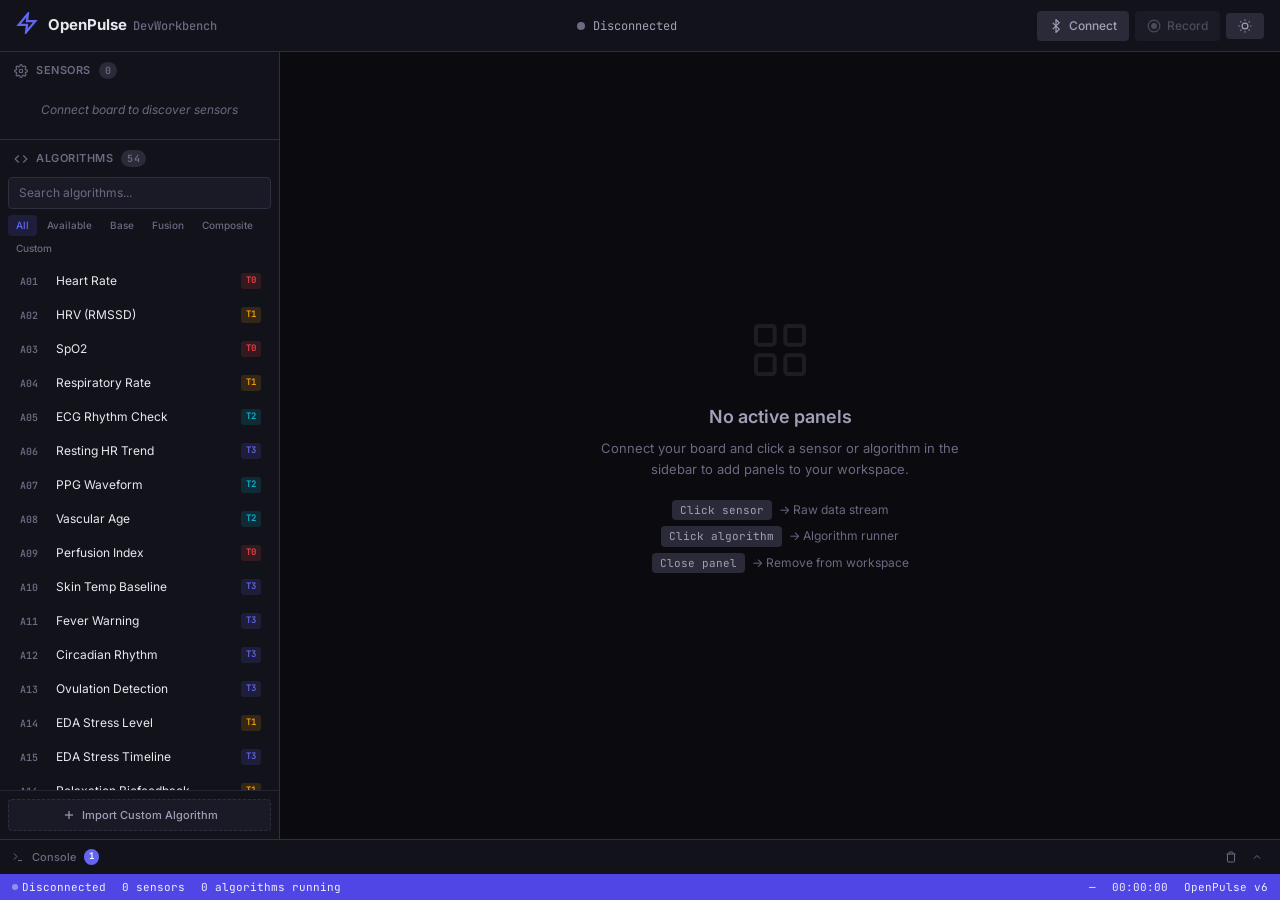
==== commit f9a9443a: "v6.2: Channel-aware dashboard, custom algo import, SKILL.md hardening Dashboard: - Channel-based alg" ====
--- a/dev/dashboard/index.html
+++ b/dev/dashboard/index.html
@@ -86,10 +86,18 @@
             <button class="filter-tab" data-filter="base">Base</button>
             <button class="filter-tab" data-filter="fusion">Fusion</button>
             <button class="filter-tab" data-filter="composite">Composite</button>
+            <button class="filter-tab" data-filter="custom">Custom</button>
           </div>
         </div>
         <div class="algo-list" id="algo-list">
           <!-- Populated by JS -->
+        </div>
+        <div class="algo-import-section">
+          <button class="btn-import-algo" id="btn-import-algo" title="Import a custom algorithm display.js">
+            <svg viewBox="0 0 24 24" fill="none" stroke="currentColor" stroke-width="2"><line x1="12" y1="5" x2="12" y2="19"/><line x1="5" y1="12" x2="19" y2="12"/></svg>
+            <span>Import Custom Algorithm</span>
+          </button>
+          <input type="file" id="algo-file-input" accept=".js" multiple style="display:none">
         </div>
       </div>
     </aside>
@@ -201,13 +209,13 @@
   </div>
 </template>
 
-<!-- Algorithm Runner Panel Template -->
-<template id="tpl-algo-panel">
-  <div class="panel algo-panel" data-panel-type="algo">
+<!-- Custom Algorithm Panel Template (multi-metric / score breakdown) -->
+<template id="tpl-custom-algo-panel">
+  <div class="panel algo-panel custom-panel" data-panel-type="custom-algo">
     <div class="panel-header">
       <div class="panel-header-left">
-        <div class="panel-icon algo-icon">
-          <svg viewBox="0 0 24 24" fill="none" stroke="currentColor" stroke-width="2"><polyline points="16 18 22 12 16 6"/><polyline points="8 6 2 12 8 18"/></svg>
+        <div class="panel-icon custom-algo-icon">
+          <svg viewBox="0 0 24 24" fill="none" stroke="currentColor" stroke-width="2"><path d="M12 2L2 7l10 5 10-5-10-5z"/><path d="M2 17l10 5 10-5"/><path d="M2 12l10 5 10-5"/></svg>
         </div>
         <div class="panel-info">
           <span class="panel-title"></span>
@@ -215,6 +223,7 @@
         </div>
       </div>
       <div class="panel-header-right">
+        <span class="custom-algo-badge">CUSTOM</span>
         <div class="algo-state-badge" data-state="idle">IDLE</div>
         <button class="panel-btn btn-algo-toggle" title="Start/Stop">
           <svg viewBox="0 0 24 24" fill="none" stroke="currentColor" stroke-width="2"><polygon points="5 3 19 12 5 21 5 3"/></svg>
@@ -226,6 +235,7 @@
     </div>
     <div class="panel-body">
       <div class="algo-meta-row"></div>
+      <!-- Primary output -->
       <div class="algo-top-row">
         <div class="algo-output-section">
           <div class="algo-output-value">--</div>
@@ -244,6 +254,14 @@
           </div>
         </div>
       </div>
+      <!-- Multi-metric grid (hidden if not multi-metric) -->
+      <div class="custom-metrics-grid" id="metrics-grid" style="display:none"></div>
+      <!-- Score breakdown (hidden if not score type) -->
+      <div class="custom-breakdown-section" id="breakdown-section" style="display:none">
+        <div class="section-label">Score Breakdown</div>
+        <div class="breakdown-bars"></div>
+      </div>
+      <!-- Sensor inputs -->
       <div class="algo-inputs-section">
         <div class="section-label">Required Sensors</div>
         <div class="algo-inputs-list"></div>
@@ -259,6 +277,64 @@
   </div>
 </template>
 
+<!-- Algorithm Runner Panel Template -->
+<template id="tpl-algo-panel">
+  <div class="panel algo-panel" data-panel-type="algo">
+    <div class="panel-header">
+      <div class="panel-header-left">
+        <div class="panel-icon algo-icon">
+          <svg viewBox="0 0 24 24" fill="none" stroke="currentColor" stroke-width="2"><polyline points="16 18 22 12 16 6"/><polyline points="8 6 2 12 8 18"/></svg>
+        </div>
+        <div class="panel-info">
+          <span class="panel-title"></span>
+          <span class="panel-subtitle"></span>
+        </div>
+      </div>
+      <div class="panel-header-right">
+        <div class="algo-state-badge" data-state="idle">IDLE</div>
+        <button class="panel-btn btn-algo-toggle" title="Start/Stop">
+          <svg viewBox="0 0 24 24" fill="none" stroke="currentColor" stroke-width="2"><polygon points="5 3 19 12 5 21 5 3"/></svg>
+        </button>
+        <button class="panel-btn btn-panel-close" title="Close panel">
+          <svg viewBox="0 0 24 24" fill="none" stroke="currentColor" stroke-width="2"><line x1="18" y1="6" x2="6" y2="18"/><line x1="6" y1="6" x2="18" y2="18"/></svg>
+        </button>
+      </div>
+    </div>
+    <div class="panel-body">
+      <div class="algo-meta-row"></div>
+      <div class="algo-top-row">
+        <div class="algo-output-section">
+          <div class="algo-output-value">--</div>
+          <div class="algo-output-unit"></div>
+        </div>
+        <div class="algo-sqi-section">
+          <div class="sqi-gauge">
+            <svg viewBox="0 0 100 60" class="sqi-svg">
+              <path d="M10 50 A 40 40 0 0 1 90 50" fill="none" stroke="var(--surface-3)" stroke-width="8" stroke-linecap="round"/>
+              <path d="M10 50 A 40 40 0 0 1 90 50" fill="none" stroke="var(--accent)" stroke-width="8" stroke-linecap="round" class="sqi-arc" stroke-dasharray="126" stroke-dashoffset="126"/>
+            </svg>
+            <div class="sqi-label">
+              <span class="sqi-value">--</span>
+              <span class="sqi-text">SQI</span>
+            </div>
+          </div>
+        </div>
+      </div>
+      <div class="algo-inputs-section">
+        <div class="section-label">Required Sensors</div>
+        <div class="algo-inputs-list"></div>
+      </div>
+      <div class="algo-waveform-section">
+        <canvas class="algo-waveform-canvas"></canvas>
+      </div>
+      <div class="algo-params-section">
+        <div class="section-label">Parameters <button class="btn-reset-params" title="Reset to defaults">↻</button></div>
+        <div class="algo-params-list"></div>
+      </div>
+    </div>
+  </div>
+</template>
+
 <script src="app.js"></script>
 </body>
 </html>
--- a/dev/dashboard/style.css
+++ b/dev/dashboard/style.css
@@ -275,18 +275,37 @@
 
 .algo-item {
   display: flex;
-  align-items: center;
-  gap: 8px;
+  flex-direction: column;
+  gap: 3px;
   padding: 7px 10px;
   border-radius: var(--radius-sm);
   cursor: pointer;
   transition: all 0.15s ease;
-  margin-bottom: 1px;
+  margin-bottom: 2px;
+  border-left: 2px solid transparent;
 }
 .algo-item:hover { background: var(--surface-1); }
-.algo-item.active { background: var(--accent-glow); }
-.algo-item.unavailable { opacity: 0.4; }
-
+.algo-item.active { background: var(--accent-glow); border-left-color: var(--accent); }
+
+/* ── Availability states ─────────────── */
+.algo-item.available { border-left-color: var(--green); }
+.algo-item.available .algo-item-name { color: var(--text-1); }
+.algo-item.partial { opacity: 0.55; border-left-color: var(--orange); }
+.algo-item.partial .algo-item-name { color: var(--text-2); }
+.algo-item.unavailable {
+  opacity: 0.3;
+  cursor: not-allowed;
+  pointer-events: none;
+  filter: grayscale(0.6);
+}
+.algo-item.unavailable .algo-item-name { color: var(--text-3); }
+
+.algo-item-top {
+  display: flex;
+  align-items: center;
+  gap: 8px;
+  width: 100%;
+}
 .algo-item-id {
   font-size: 10px; font-weight: 600;
   font-family: var(--font-mono);
@@ -304,11 +323,42 @@
 .algo-item-tier.t2 { background: var(--cyan-dim); color: var(--cyan); }
 .algo-item-tier.t3 { background: var(--accent-glow); color: var(--accent); }
 
-.algo-avail-dot {
-  width: 5px; height: 5px; border-radius: 50%;
-}
-.algo-avail-dot.available { background: var(--green); }
-.algo-avail-dot.missing { background: var(--text-3); }
+/* ── Channel pills per algo ──────────── */
+.algo-ch-pills {
+  display: flex;
+  flex-wrap: wrap;
+  gap: 3px;
+}
+.ch-pill {
+  font-size: 8px; font-weight: 600;
+  font-family: var(--font-mono);
+  padding: 1px 5px; border-radius: 3px;
+  letter-spacing: 0.3px;
+}
+.ch-pill.ch-on { background: var(--green-dim); color: var(--green); }
+.ch-pill.ch-off { background: var(--surface-1); color: var(--text-3); }
+
+/* ── Active channels strip in sensor section ── */
+.active-channels-strip {
+  display: flex;
+  flex-wrap: wrap;
+  align-items: center;
+  gap: 4px;
+  padding: 6px 10px;
+  border-top: 1px solid var(--border-subtle);
+  font-size: 10px;
+}
+.strip-label {
+  font-size: 9px; font-weight: 600;
+  color: var(--text-3); text-transform: uppercase;
+  letter-spacing: 0.5px;
+}
+.strip-ch {
+  font-size: 9px; font-weight: 600;
+  font-family: var(--font-mono);
+  padding: 1px 5px; border-radius: 3px;
+  background: var(--green-dim); color: var(--green);
+}
 
 /* ─── Workspace ─────────────────────────────────────────────── */
 .workspace {
@@ -615,6 +665,121 @@
 .algo-meta-tag.base { background: var(--cyan-dim); color: var(--cyan); }
 .algo-meta-tag.fusion { background: rgba(168, 85, 247, 0.15); color: var(--purple); }
 .algo-meta-tag.composite { background: var(--accent-glow); color: var(--accent); }
+.algo-meta-tag.custom { background: rgba(168, 85, 247, 0.15); color: var(--purple); }
+.algo-meta-tag.multi-metric { background: var(--cyan-dim); color: var(--cyan); }
+.algo-meta-tag.score { background: var(--orange-dim); color: var(--orange); }
+.algo-meta-tag.gauge { background: var(--green-dim); color: var(--green); }
+.algo-meta-tag.sport-performance { background: var(--cyan-dim); color: var(--cyan); }
+
+/* ─── Custom Algorithm Import ───────────────────────────────── */
+.algo-import-section {
+  padding: 8px;
+  border-top: 1px solid var(--border-subtle);
+}
+.btn-import-algo {
+  width: 100%;
+  display: flex; align-items: center; justify-content: center; gap: 6px;
+  padding: 7px 12px;
+  font-size: 11px; font-weight: 500;
+  color: var(--text-2);
+  background: var(--bg-2);
+  border: 1px dashed var(--border);
+  border-radius: var(--radius-sm);
+  cursor: pointer;
+  transition: all 0.15s;
+}
+.btn-import-algo:hover {
+  background: var(--surface-1); color: var(--text-1);
+  border-color: var(--accent);
+}
+.btn-import-algo svg { width: 14px; height: 14px; }
+
+/* ─── Custom Algo Badge in Sidebar ──────────────────────────── */
+.algo-item.custom { border-left: 2px solid var(--purple); }
+.algo-item.custom.available { border-left-color: var(--green); }
+.algo-item.custom.unavailable { border-left-color: var(--purple); }
+.algo-item-custom-badge {
+  font-size: 8px; font-weight: 700;
+  padding: 1px 4px; border-radius: 2px;
+  background: rgba(168, 85, 247, 0.15); color: var(--purple);
+  font-family: var(--font-mono);
+  text-transform: uppercase;
+  letter-spacing: 0.3px;
+}
+
+/* ─── Custom Panel Badge ────────────────────────────────────── */
+.custom-algo-badge {
+  font-size: 8px; font-weight: 700;
+  padding: 2px 6px; border-radius: 3px;
+  background: rgba(168, 85, 247, 0.15); color: var(--purple);
+  font-family: var(--font-mono);
+  letter-spacing: 0.5px;
+}
+.custom-panel .panel-header { border-left: 3px solid var(--purple); }
+
+/* ─── Multi-Metric Grid ────────────────────────────────────── */
+.custom-metrics-grid {
+  display: grid;
+  grid-template-columns: repeat(auto-fit, minmax(100px, 1fr));
+  gap: 6px;
+  margin-bottom: 10px;
+}
+.metric-cell {
+  background: var(--bg-2);
+  border-radius: var(--radius-sm);
+  padding: 8px 10px;
+  text-align: center;
+}
+.metric-value {
+  font-size: 22px; font-weight: 700;
+  font-family: var(--font-mono);
+  color: var(--text-1);
+  line-height: 1.2;
+}
+.metric-label {
+  font-size: 10px; font-weight: 500;
+  color: var(--text-2);
+  margin-top: 2px;
+}
+.metric-unit {
+  font-size: 9px; color: var(--text-3);
+}
+
+/* ─── Score Breakdown Bars ──────────────────────────────────── */
+.custom-breakdown-section { margin-bottom: 10px; }
+.breakdown-bars {
+  display: flex; flex-direction: column; gap: 6px;
+}
+.breakdown-row {
+  display: flex; align-items: center; gap: 8px;
+}
+.breakdown-label {
+  font-size: 10px; color: var(--text-2);
+  min-width: 80px; white-space: nowrap;
+  overflow: hidden; text-overflow: ellipsis;
+}
+.breakdown-track {
+  flex: 1; height: 6px;
+  background: var(--surface-1);
+  border-radius: 3px; overflow: hidden;
+}
+.breakdown-fill {
+  height: 100%;
+  background: var(--accent);
+  border-radius: 3px;
+  transition: width 0.5s ease;
+}
+.breakdown-weight {
+  font-size: 9px; color: var(--text-3);
+  font-family: var(--font-mono);
+  min-width: 28px; text-align: right;
+}
+.breakdown-value {
+  font-size: 11px; font-weight: 600;
+  font-family: var(--font-mono);
+  color: var(--text-1);
+  min-width: 24px; text-align: right;
+}
 
 /* ─── Console ───────────────────────────────────────────────── */
 .console-bar {
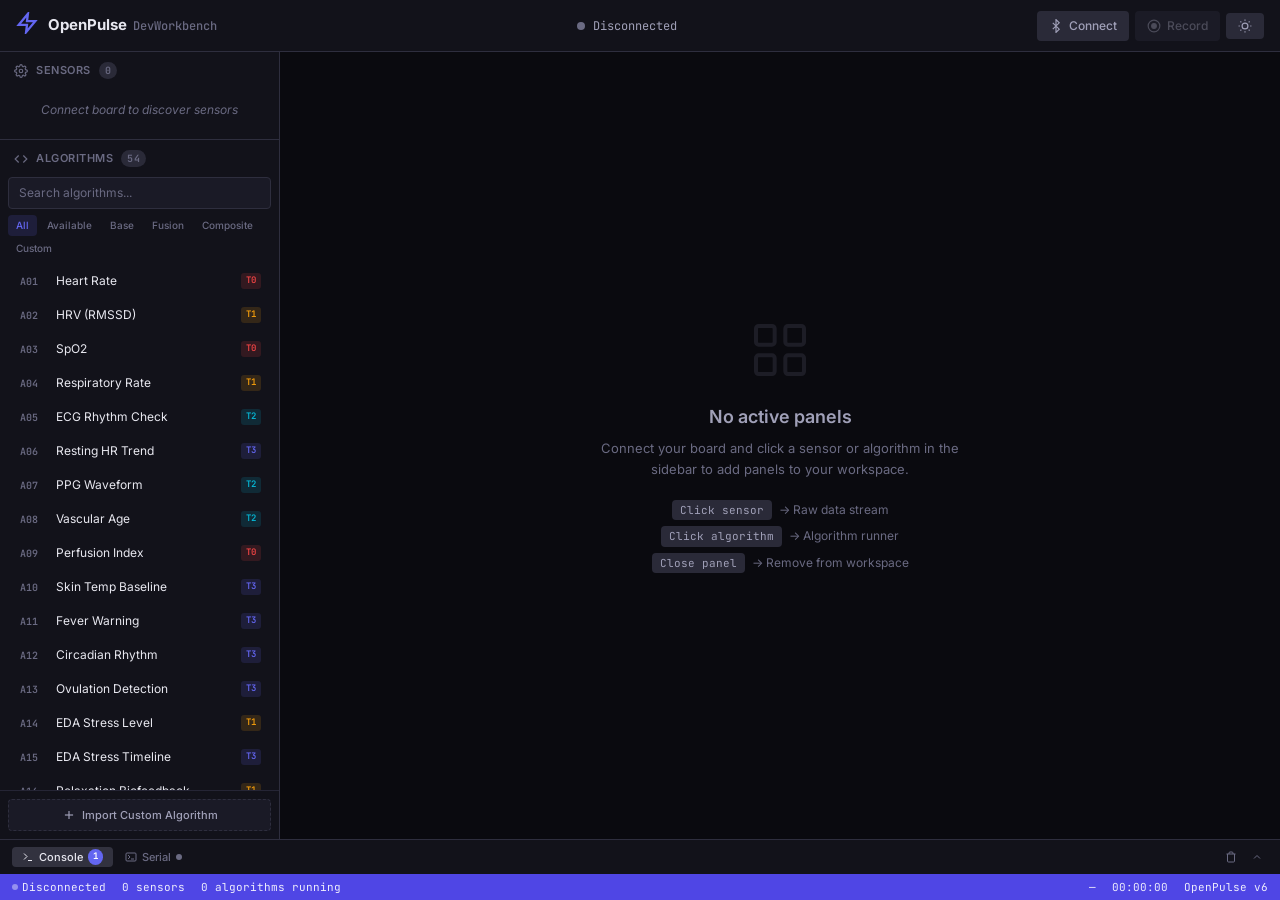
==== commit d79d3be5: "Add MAX30102 + MCP9808 drivers, serial monitor tab, firmware diagnostics" ====
--- a/dev/dashboard/index.html
+++ b/dev/dashboard/index.html
@@ -130,16 +130,28 @@
     </main>
   </div>
 
-  <!-- ═══ Bottom Console ═══ -->
+  <!-- ═══ Bottom Console + Serial ═══ -->
   <div class="console-bar" id="console-bar">
     <div class="console-header" id="console-toggle">
       <div class="console-header-left">
-        <svg viewBox="0 0 24 24" fill="none" stroke="currentColor" stroke-width="2"><polyline points="4 17 10 11 4 5"/><line x1="12" y1="19" x2="20" y2="19"/></svg>
-        <span>Console</span>
-        <span class="console-badge" id="console-badge" style="display:none">0</span>
+        <div class="console-tabs">
+          <button class="console-tab active" data-tab="console">
+            <svg viewBox="0 0 24 24" fill="none" stroke="currentColor" stroke-width="2"><polyline points="4 17 10 11 4 5"/><line x1="12" y1="19" x2="20" y2="19"/></svg>
+            <span>Console</span>
+            <span class="console-badge" id="console-badge" style="display:none">0</span>
+          </button>
+          <button class="console-tab" data-tab="serial">
+            <svg viewBox="0 0 24 24" fill="none" stroke="currentColor" stroke-width="2"><rect x="2" y="4" width="20" height="16" rx="2"/><path d="M6 8l4 4-4 4"/><line x1="12" y1="16" x2="18" y2="16"/></svg>
+            <span>Serial</span>
+            <span class="serial-status-dot" id="serial-status-dot"></span>
+          </button>
+        </div>
       </div>
       <div class="console-header-right">
-        <button class="console-btn" id="btn-clear-console" title="Clear">
+        <button class="console-btn serial-only" id="btn-serial-connect" title="Connect Serial" style="display:none">
+          <svg viewBox="0 0 24 24" fill="none" stroke="currentColor" stroke-width="2"><path d="M18 8A6 6 0 006 8c0 7-3 9-3 9h18s-3-2-3-9"/><path d="M13.73 21a2 2 0 01-3.46 0"/></svg>
+        </button>
+        <button class="console-btn" id="btn-clear-active" title="Clear">
           <svg viewBox="0 0 24 24" fill="none" stroke="currentColor" stroke-width="2"><path d="M3 6h18M19 6v14a2 2 0 01-2 2H7a2 2 0 01-2-2V6m3 0V4a2 2 0 012-2h4a2 2 0 012 2v2"/></svg>
         </button>
         <button class="console-btn" id="btn-toggle-console" title="Expand/Collapse">
@@ -148,7 +160,33 @@
       </div>
     </div>
     <div class="console-body" id="console-body">
-      <div class="console-output" id="console-output"></div>
+      <div class="console-pane active" data-pane="console">
+        <div class="console-output" id="console-output"></div>
+      </div>
+      <div class="console-pane" data-pane="serial">
+        <div class="serial-toolbar">
+          <button class="serial-btn" id="btn-serial-toggle">
+            <span class="serial-connect-label">Connect</span>
+          </button>
+          <select class="serial-baud" id="serial-baud">
+            <option value="9600">9600</option>
+            <option value="19200">19200</option>
+            <option value="38400">38400</option>
+            <option value="57600">57600</option>
+            <option value="115200" selected>115200</option>
+            <option value="230400">230400</option>
+            <option value="460800">460800</option>
+            <option value="921600">921600</option>
+          </select>
+          <label class="serial-checkbox"><input type="checkbox" id="serial-autoscroll" checked> Auto-scroll</label>
+          <label class="serial-checkbox"><input type="checkbox" id="serial-timestamps"> Timestamps</label>
+        </div>
+        <div class="console-output serial-output" id="serial-output"></div>
+        <div class="serial-input-bar">
+          <input type="text" class="serial-input" id="serial-input" placeholder="Send to device..." autocomplete="off" disabled>
+          <button class="serial-send-btn" id="serial-send" disabled>Send</button>
+        </div>
+      </div>
     </div>
   </div>
 
--- a/dev/dashboard/style.css
+++ b/dev/dashboard/style.css
@@ -864,6 +864,120 @@
 .console-line.ble .tag { color: var(--accent); }
 .console-line.data .tag { color: var(--text-3); }
 
+/* ─── Console Tabs ──────────────────────────────────────────── */
+.console-tabs {
+  display: flex; align-items: center; gap: 2px;
+}
+.console-tab {
+  display: flex; align-items: center; gap: 5px;
+  padding: 2px 10px;
+  font-size: 11px; font-weight: 500;
+  color: var(--text-3);
+  border-radius: var(--radius-sm);
+  cursor: pointer;
+  border: none; background: none;
+  user-select: none;
+}
+.console-tab svg { width: 12px; height: 12px; }
+.console-tab:hover { color: var(--text-2); background: var(--surface-1); }
+.console-tab.active { color: var(--text-1); background: var(--surface-2); }
+
+.serial-status-dot {
+  width: 6px; height: 6px; border-radius: 50%;
+  background: var(--text-3);
+  display: inline-block;
+}
+.serial-status-dot.connected { background: var(--green); }
+
+/* ─── Console Panes ─────────────────────────────────────────── */
+.console-pane { display: none; height: 100%; flex-direction: column; }
+.console-pane.active { display: flex; }
+
+/* ─── Serial Monitor ────────────────────────────────────────── */
+.serial-toolbar {
+  display: flex; align-items: center; gap: 8px;
+  padding: 4px 12px;
+  border-bottom: 1px solid var(--border);
+  flex-shrink: 0;
+}
+.serial-btn {
+  padding: 3px 12px;
+  font-size: 11px; font-weight: 600;
+  border: 1px solid var(--accent);
+  border-radius: var(--radius-sm);
+  background: transparent;
+  color: var(--accent);
+  cursor: pointer;
+}
+.serial-btn:hover { background: var(--accent); color: white; }
+.serial-btn.connected {
+  border-color: var(--red);
+  color: var(--red);
+}
+.serial-btn.connected:hover { background: var(--red); color: white; }
+.serial-baud {
+  padding: 3px 6px;
+  font-size: 11px;
+  font-family: var(--font-mono);
+  border: 1px solid var(--border);
+  border-radius: var(--radius-sm);
+  background: var(--bg-2);
+  color: var(--text-2);
+}
+.serial-checkbox {
+  display: flex; align-items: center; gap: 4px;
+  font-size: 11px; color: var(--text-3);
+  cursor: pointer; user-select: none;
+}
+.serial-checkbox input { margin: 0; cursor: pointer; }
+
+.serial-output {
+  flex: 1; overflow-y: auto;
+}
+.serial-output .serial-line {
+  padding: 0 12px; font-size: 11px; line-height: 1.6;
+  font-family: var(--font-mono);
+  color: var(--text-2);
+  white-space: pre-wrap; word-break: break-all;
+}
+.serial-output .serial-line .serial-ts {
+  color: var(--text-3); margin-right: 8px;
+}
+.serial-output .serial-line.serial-sys {
+  color: var(--cyan); font-style: italic;
+}
+
+.serial-input-bar {
+  display: flex; align-items: center; gap: 6px;
+  padding: 4px 12px;
+  border-top: 1px solid var(--border);
+  flex-shrink: 0;
+}
+.serial-input {
+  flex: 1;
+  padding: 4px 8px;
+  font-size: 11px;
+  font-family: var(--font-mono);
+  border: 1px solid var(--border);
+  border-radius: var(--radius-sm);
+  background: var(--bg-2);
+  color: var(--text-1);
+  outline: none;
+}
+.serial-input:focus { border-color: var(--accent); }
+.serial-input:disabled { opacity: 0.4; }
+.serial-send-btn {
+  padding: 4px 12px;
+  font-size: 11px; font-weight: 600;
+  border: none;
+  border-radius: var(--radius-sm);
+  background: var(--accent);
+  color: white;
+  cursor: pointer;
+}
+.serial-send-btn:disabled { opacity: 0.3; cursor: default; }
+.serial-send-btn:not(:disabled):hover { filter: brightness(1.1); }
+
 /* ─── Status Bar ────────────────────────────────────────────── */
 .statusbar {
   height: var(--statusbar-h);
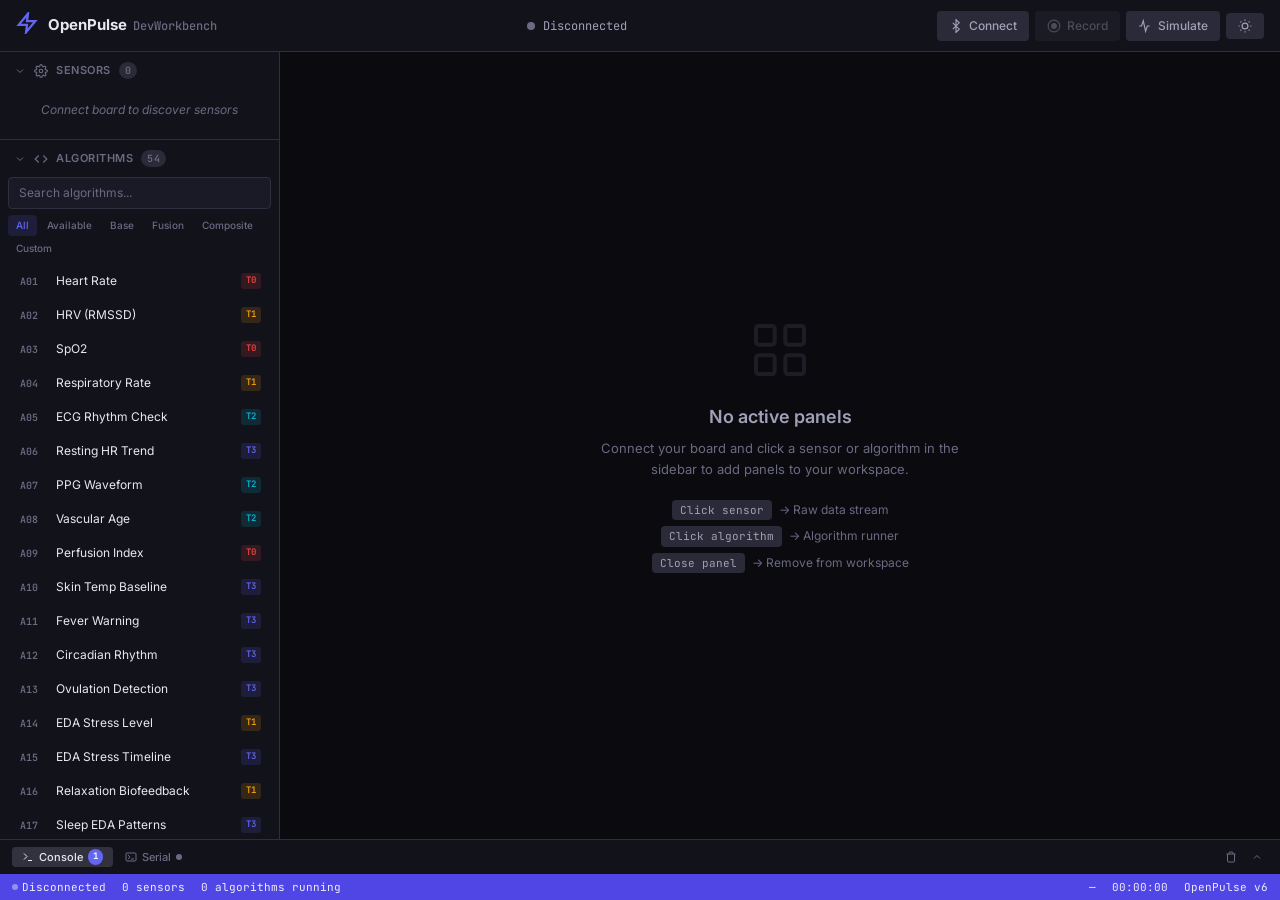
==== commit 70a72e74: "feat(dashboard): flexible panel system + AI-driven visualization - 10 built-in layout types, display" ====
--- a/dev/dashboard/index.html
+++ b/dev/dashboard/index.html
@@ -45,6 +45,12 @@
         </svg>
         <span>Record</span>
       </button>
+      <button class="topbar-btn" id="btn-simulate" title="Simulation mode — generate synthetic data">
+        <svg viewBox="0 0 24 24" fill="none" stroke="currentColor" stroke-width="2">
+          <path d="M2 12h4l3-9 4 18 3-9h4"/>
+        </svg>
+        <span>Simulate</span>
+      </button>
       <button class="topbar-btn" id="btn-theme" title="Toggle theme">
         <svg viewBox="0 0 24 24" fill="none" stroke="currentColor" stroke-width="2">
           <circle cx="12" cy="12" r="5"/><line x1="12" y1="1" x2="12" y2="3"/><line x1="12" y1="21" x2="12" y2="23"/><line x1="4.22" y1="4.22" x2="5.64" y2="5.64"/><line x1="18.36" y1="18.36" x2="19.78" y2="19.78"/><line x1="1" y1="12" x2="3" y2="12"/><line x1="21" y1="12" x2="23" y2="12"/><line x1="4.22" y1="19.78" x2="5.64" y2="18.36"/><line x1="18.36" y1="5.64" x2="19.78" y2="4.22"/>
@@ -61,23 +67,28 @@
 
       <!-- Sensor Discovery -->
       <div class="sidebar-section">
-        <div class="sidebar-section-header">
+        <div class="sidebar-section-header" data-collapsible>
+          <svg class="section-chevron" viewBox="0 0 24 24" fill="none" stroke="currentColor" stroke-width="2"><polyline points="6 9 12 15 18 9"/></svg>
           <svg viewBox="0 0 24 24" fill="none" stroke="currentColor" stroke-width="2"><circle cx="12" cy="12" r="3"/><path d="M19.4 15a1.65 1.65 0 00.33 1.82l.06.06a2 2 0 010 2.83 2 2 0 01-2.83 0l-.06-.06a1.65 1.65 0 00-1.82-.33 1.65 1.65 0 00-1 1.51V21a2 2 0 01-4 0v-.09A1.65 1.65 0 009 19.4a1.65 1.65 0 00-1.82.33l-.06.06a2 2 0 01-2.83-2.83l.06-.06A1.65 1.65 0 004.68 15a1.65 1.65 0 00-1.51-1H3a2 2 0 010-4h.09A1.65 1.65 0 004.6 9a1.65 1.65 0 00-.33-1.82l-.06-.06a2 2 0 012.83-2.83l.06.06A1.65 1.65 0 009 4.68a1.65 1.65 0 001-1.51V3a2 2 0 014 0v.09a1.65 1.65 0 001 1.51 1.65 1.65 0 001.82-.33l.06-.06a2 2 0 012.83 2.83l-.06.06A1.65 1.65 0 0019.4 9a1.65 1.65 0 001.51 1H21a2 2 0 010 4h-.09a1.65 1.65 0 00-1.51 1z"/></svg>
           <span>Sensors</span>
           <span class="sensor-count" id="sensor-count">0</span>
         </div>
-        <div class="sensor-list" id="sensor-list">
-          <div class="sensor-empty">Connect board to discover sensors</div>
+        <div class="section-body">
+          <div class="sensor-list" id="sensor-list">
+            <div class="sensor-empty">Connect board to discover sensors</div>
+          </div>
         </div>
       </div>
 
       <!-- Algorithm Catalog -->
       <div class="sidebar-section algo-section">
-        <div class="sidebar-section-header">
+        <div class="sidebar-section-header" data-collapsible>
+          <svg class="section-chevron" viewBox="0 0 24 24" fill="none" stroke="currentColor" stroke-width="2"><polyline points="6 9 12 15 18 9"/></svg>
           <svg viewBox="0 0 24 24" fill="none" stroke="currentColor" stroke-width="2"><polyline points="16 18 22 12 16 6"/><polyline points="8 6 2 12 8 18"/></svg>
           <span>Algorithms</span>
           <span class="algo-filter-count" id="algo-filter-count"></span>
         </div>
+        <div class="section-body">
         <div class="algo-filter">
           <input type="text" class="algo-search" id="algo-search" placeholder="Search algorithms..." autocomplete="off">
           <div class="algo-filter-tabs">
@@ -98,6 +109,7 @@
             <span>Import Custom Algorithm</span>
           </button>
           <input type="file" id="algo-file-input" accept=".js" multiple style="display:none">
+        </div>
         </div>
       </div>
     </aside>
@@ -208,6 +220,109 @@
 
 </div>
 
+<!-- ═══ Simulation Overlay ═══ -->
+<div class="sim-overlay hidden" id="sim-overlay">
+  <div class="sim-panel">
+    <div class="sim-header">
+      <div class="sim-header-left">
+        <svg viewBox="0 0 24 24" fill="none" stroke="currentColor" stroke-width="2" style="width:18px;height:18px"><path d="M2 12h4l3-9 4 18 3-9h4"/></svg>
+        <span class="sim-title">Simulation Mode</span>
+      </div>
+      <button class="sim-close-btn" id="sim-close" title="Close">
+        <svg viewBox="0 0 24 24" fill="none" stroke="currentColor" stroke-width="2"><line x1="18" y1="6" x2="6" y2="18"/><line x1="6" y1="6" x2="18" y2="18"/></svg>
+      </button>
+    </div>
+
+    <div class="sim-body">
+      <!-- Mode Tabs -->
+      <div class="sim-mode-tabs">
+        <button class="sim-mode-tab active" data-mode="timespan">
+          <svg viewBox="0 0 24 24" fill="none" stroke="currentColor" stroke-width="2" style="width:14px;height:14px"><circle cx="12" cy="12" r="10"/><polyline points="12 6 12 12 16 14"/></svg>
+          Time Span
+        </button>
+        <button class="sim-mode-tab" data-mode="live">
+          <svg viewBox="0 0 24 24" fill="none" stroke="currentColor" stroke-width="2" style="width:14px;height:14px"><circle cx="12" cy="12" r="4" fill="currentColor"/><circle cx="12" cy="12" r="8"/></svg>
+          Live
+        </button>
+      </div>
+
+      <!-- Channel Selection -->
+      <div class="sim-section">
+        <div class="sim-section-label">Channels</div>
+        <div class="sim-channel-grid" id="sim-channel-grid">
+          <!-- Populated by JS -->
+        </div>
+        <button class="sim-link-btn" id="sim-select-all">Select all</button>
+      </div>
+
+      <!-- Time Span (hidden in live mode) -->
+      <div class="sim-section sim-timespan-only" id="sim-timespan-section">
+        <div class="sim-section-label">Time Span</div>
+        <div class="sim-presets" id="sim-presets">
+          <button class="sim-preset" data-seconds="300">5 min</button>
+          <button class="sim-preset" data-seconds="3600">1 hr</button>
+          <button class="sim-preset" data-seconds="28800">8 hr</button>
+          <button class="sim-preset" data-seconds="86400">24 hr</button>
+          <button class="sim-preset active" data-seconds="604800">7 days</button>
+          <button class="sim-preset" data-seconds="1209600">14 days</button>
+          <button class="sim-preset" data-seconds="2592000">30 days</button>
+        </div>
+        <div class="sim-custom-time">
+          <input type="number" class="sim-input" id="sim-custom-val" min="1" max="9999" value="7" step="1">
+          <select class="sim-select" id="sim-custom-unit">
+            <option value="60">minutes</option>
+            <option value="3600">hours</option>
+            <option value="86400" selected>days</option>
+            <option value="604800">weeks</option>
+          </select>
+        </div>
+      </div>
+
+      <!-- Speed (hidden in live mode) -->
+      <div class="sim-section sim-timespan-only" id="sim-speed-section">
+        <div class="sim-section-label">Playback Speed</div>
+        <div class="sim-speed-row">
+          <div class="sim-presets" id="sim-speed-presets">
+            <button class="sim-preset" data-speed="1">1x</button>
+            <button class="sim-preset" data-speed="10">10x</button>
+            <button class="sim-preset" data-speed="100">100x</button>
+            <button class="sim-preset active" data-speed="1000">1000x</button>
+            <button class="sim-preset" data-speed="0">Instant</button>
+          </div>
+        </div>
+      </div>
+
+      <!-- Live mode info (hidden in timespan mode) -->
+      <div class="sim-section sim-live-only hidden" id="sim-live-section">
+        <div class="sim-live-info">
+          <svg viewBox="0 0 24 24" fill="none" stroke="currentColor" stroke-width="2" style="width:16px;height:16px;flex-shrink:0"><circle cx="12" cy="12" r="4" fill="var(--green)"/><circle cx="12" cy="12" r="8"/></svg>
+          <span>Streams selected channels in real time at 10 Hz — as if the board were connected. Runs indefinitely until stopped.</span>
+        </div>
+        <div class="sim-live-elapsed hidden" id="sim-live-elapsed">
+          <span class="sim-live-dot"></span>
+          <span id="sim-live-timer">00:00:00</span>
+        </div>
+      </div>
+
+      <!-- Progress (timespan only) -->
+      <div class="sim-section sim-progress-section sim-timespan-only hidden" id="sim-progress-section">
+        <div class="sim-section-label">Progress</div>
+        <div class="sim-progress-bar"><div class="sim-progress-fill" id="sim-progress-fill"></div></div>
+        <div class="sim-progress-text" id="sim-progress-text">0 / 0 samples</div>
+      </div>
+    </div>
+
+    <div class="sim-footer">
+      <div class="sim-stats" id="sim-stats"></div>
+      <div class="sim-actions">
+        <button class="sim-btn sim-btn-secondary" id="sim-stop" disabled>Stop</button>
+        <button class="sim-btn sim-btn-primary" id="sim-start">Start Simulation</button>
+        <button class="sim-btn sim-btn-primary sim-live-only hidden" id="sim-start-live">Go Live</button>
+      </div>
+    </div>
+  </div>
+</div>
+
 <!-- ═══ Panel Templates (hidden, cloned by JS) ═══ -->
 
 <!-- Raw Data Panel Template -->
@@ -247,75 +362,7 @@
   </div>
 </template>
 
-<!-- Custom Algorithm Panel Template (multi-metric / score breakdown) -->
-<template id="tpl-custom-algo-panel">
-  <div class="panel algo-panel custom-panel" data-panel-type="custom-algo">
-    <div class="panel-header">
-      <div class="panel-header-left">
-        <div class="panel-icon custom-algo-icon">
-          <svg viewBox="0 0 24 24" fill="none" stroke="currentColor" stroke-width="2"><path d="M12 2L2 7l10 5 10-5-10-5z"/><path d="M2 17l10 5 10-5"/><path d="M2 12l10 5 10-5"/></svg>
-        </div>
-        <div class="panel-info">
-          <span class="panel-title"></span>
-          <span class="panel-subtitle"></span>
-        </div>
-      </div>
-      <div class="panel-header-right">
-        <span class="custom-algo-badge">CUSTOM</span>
-        <div class="algo-state-badge" data-state="idle">IDLE</div>
-        <button class="panel-btn btn-algo-toggle" title="Start/Stop">
-          <svg viewBox="0 0 24 24" fill="none" stroke="currentColor" stroke-width="2"><polygon points="5 3 19 12 5 21 5 3"/></svg>
-        </button>
-        <button class="panel-btn btn-panel-close" title="Close panel">
-          <svg viewBox="0 0 24 24" fill="none" stroke="currentColor" stroke-width="2"><line x1="18" y1="6" x2="6" y2="18"/><line x1="6" y1="6" x2="18" y2="18"/></svg>
-        </button>
-      </div>
-    </div>
-    <div class="panel-body">
-      <div class="algo-meta-row"></div>
-      <!-- Primary output -->
-      <div class="algo-top-row">
-        <div class="algo-output-section">
-          <div class="algo-output-value">--</div>
-          <div class="algo-output-unit"></div>
-        </div>
-        <div class="algo-sqi-section">
-          <div class="sqi-gauge">
-            <svg viewBox="0 0 100 60" class="sqi-svg">
-              <path d="M10 50 A 40 40 0 0 1 90 50" fill="none" stroke="var(--surface-3)" stroke-width="8" stroke-linecap="round"/>
-              <path d="M10 50 A 40 40 0 0 1 90 50" fill="none" stroke="var(--accent)" stroke-width="8" stroke-linecap="round" class="sqi-arc" stroke-dasharray="126" stroke-dashoffset="126"/>
-            </svg>
-            <div class="sqi-label">
-              <span class="sqi-value">--</span>
-              <span class="sqi-text">SQI</span>
-            </div>
-          </div>
-        </div>
-      </div>
-      <!-- Multi-metric grid (hidden if not multi-metric) -->
-      <div class="custom-metrics-grid" id="metrics-grid" style="display:none"></div>
-      <!-- Score breakdown (hidden if not score type) -->
-      <div class="custom-breakdown-section" id="breakdown-section" style="display:none">
-        <div class="section-label">Score Breakdown</div>
-        <div class="breakdown-bars"></div>
-      </div>
-      <!-- Sensor inputs -->
-      <div class="algo-inputs-section">
-        <div class="section-label">Required Sensors</div>
-        <div class="algo-inputs-list"></div>
-      </div>
-      <div class="algo-waveform-section">
-        <canvas class="algo-waveform-canvas"></canvas>
-      </div>
-      <div class="algo-params-section">
-        <div class="section-label">Parameters <button class="btn-reset-params" title="Reset to defaults">↻</button></div>
-        <div class="algo-params-list"></div>
-      </div>
-    </div>
-  </div>
-</template>
-
-<!-- Algorithm Runner Panel Template -->
+<!-- Unified Algorithm Panel Template (body built dynamically by JS per layout type) -->
 <template id="tpl-algo-panel">
   <div class="panel algo-panel" data-panel-type="algo">
     <div class="panel-header">
@@ -338,38 +385,7 @@
         </button>
       </div>
     </div>
-    <div class="panel-body">
-      <div class="algo-meta-row"></div>
-      <div class="algo-top-row">
-        <div class="algo-output-section">
-          <div class="algo-output-value">--</div>
-          <div class="algo-output-unit"></div>
-        </div>
-        <div class="algo-sqi-section">
-          <div class="sqi-gauge">
-            <svg viewBox="0 0 100 60" class="sqi-svg">
-              <path d="M10 50 A 40 40 0 0 1 90 50" fill="none" stroke="var(--surface-3)" stroke-width="8" stroke-linecap="round"/>
-              <path d="M10 50 A 40 40 0 0 1 90 50" fill="none" stroke="var(--accent)" stroke-width="8" stroke-linecap="round" class="sqi-arc" stroke-dasharray="126" stroke-dashoffset="126"/>
-            </svg>
-            <div class="sqi-label">
-              <span class="sqi-value">--</span>
-              <span class="sqi-text">SQI</span>
-            </div>
-          </div>
-        </div>
-      </div>
-      <div class="algo-inputs-section">
-        <div class="section-label">Required Sensors</div>
-        <div class="algo-inputs-list"></div>
-      </div>
-      <div class="algo-waveform-section">
-        <canvas class="algo-waveform-canvas"></canvas>
-      </div>
-      <div class="algo-params-section">
-        <div class="section-label">Parameters <button class="btn-reset-params" title="Reset to defaults">↻</button></div>
-        <div class="algo-params-list"></div>
-      </div>
-    </div>
+    <div class="panel-body"></div>
   </div>
 </template>
 
--- a/dev/dashboard/style.css
+++ b/dev/dashboard/style.css
@@ -178,8 +178,31 @@
   text-transform: uppercase;
   letter-spacing: 0.5px;
   color: var(--text-3);
-}
+  cursor: pointer;
+  user-select: none;
+}
+.sidebar-section-header:hover { color: var(--text-2); }
 .sidebar-section-header svg { width: 14px; height: 14px; flex-shrink: 0; }
+
+.section-chevron {
+  width: 12px !important;
+  height: 12px !important;
+  transition: transform 0.2s ease;
+}
+.sidebar-section.collapsed .section-chevron {
+  transform: rotate(-90deg);
+}
+
+.sidebar-section .section-body {
+  overflow: hidden;
+  transition: max-height 0.25s ease, opacity 0.2s ease;
+  max-height: 2000px;
+  opacity: 1;
+}
+.sidebar-section.collapsed .section-body {
+  max-height: 0;
+  opacity: 0;
+}
 
 .sensor-count, .algo-filter-count {
   background: var(--surface-1);
@@ -1004,6 +1027,7 @@
 }
 .sb-dot.connected { background: var(--green); }
 .sb-dot.disconnected { background: rgba(255,255,255,0.4); }
+.sb-dot.simulating { background: var(--accent); animation: simLivePulse 1.5s ease-in-out infinite; }
 
 /* ─── Scrollbar ─────────────────────────────────────────────── */
 ::-webkit-scrollbar { width: 6px; }
@@ -1032,3 +1056,757 @@
   .sidebar { width: 200px; }
   .topbar-center { display: none; }
 }
+
+/* ─── Simulation Overlay ────────────────────────────────────── */
+.sim-overlay {
+  position: fixed;
+  inset: 0;
+  z-index: 1000;
+  background: rgba(0,0,0,0.6);
+  backdrop-filter: blur(4px);
+  display: flex;
+  align-items: center;
+  justify-content: center;
+  animation: simFadeIn 0.15s ease;
+}
+.sim-overlay.hidden { display: none; }
+@keyframes simFadeIn { from { opacity: 0; } to { opacity: 1; } }
+
+.sim-panel {
+  background: var(--bg-1);
+  border: 1px solid var(--border);
+  border-radius: var(--radius);
+  width: 520px;
+  max-height: 85vh;
+  overflow-y: auto;
+  box-shadow: 0 20px 60px rgba(0,0,0,0.5);
+}
+
+.sim-header {
+  display: flex;
+  align-items: center;
+  justify-content: space-between;
+  padding: 14px 18px;
+  border-bottom: 1px solid var(--border);
+}
+.sim-header-left { display: flex; align-items: center; gap: 10px; color: var(--accent); }
+.sim-title { font-weight: 600; font-size: 14px; color: var(--text-1); }
+.sim-close-btn {
+  background: none; border: none; color: var(--text-3); cursor: pointer;
+  padding: 4px; border-radius: var(--radius-sm);
+}
+.sim-close-btn:hover { color: var(--text-1); background: var(--surface-1); }
+.sim-close-btn svg { width: 16px; height: 16px; }
+
+.sim-body { padding: 16px 18px; display: flex; flex-direction: column; gap: 18px; }
+
+.sim-section-label {
+  font-size: 11px; font-weight: 600; text-transform: uppercase;
+  letter-spacing: 0.5px; color: var(--text-3); margin-bottom: 8px;
+}
+
+.sim-channel-grid {
+  display: grid;
+  grid-template-columns: repeat(3, 1fr);
+  gap: 6px;
+}
+.sim-channel-item {
+  display: flex; align-items: center; gap: 8px;
+  padding: 6px 10px; border-radius: var(--radius-sm);
+  border: 1px solid var(--border); cursor: pointer;
+  font-size: 12px; color: var(--text-2);
+  transition: all 0.15s ease; user-select: none;
+}
+.sim-channel-item:hover { border-color: var(--accent); color: var(--text-1); }
+.sim-channel-item.selected {
+  background: var(--accent-glow); border-color: var(--accent); color: var(--text-1);
+}
+.sim-channel-check {
+  width: 14px; height: 14px; border-radius: 3px;
+  border: 1.5px solid var(--text-3); flex-shrink: 0;
+  display: flex; align-items: center; justify-content: center;
+  transition: all 0.15s ease;
+}
+.sim-channel-item.selected .sim-channel-check {
+  background: var(--accent); border-color: var(--accent);
+}
+.sim-channel-item.selected .sim-channel-check::after {
+  content: '✓'; font-size: 10px; color: white; font-weight: 700;
+}
+
+.sim-link-btn {
+  background: none; border: none; color: var(--accent); cursor: pointer;
+  font-size: 11px; padding: 4px 0; margin-top: 4px;
+}
+.sim-link-btn:hover { text-decoration: underline; }
+
+.sim-presets { display: flex; gap: 6px; flex-wrap: wrap; }
+.sim-preset {
+  padding: 5px 12px; border-radius: var(--radius-sm);
+  border: 1px solid var(--border); background: var(--bg-2);
+  color: var(--text-2); font-size: 12px; cursor: pointer;
+  transition: all 0.15s ease; font-family: var(--font-mono);
+}
+.sim-preset:hover { border-color: var(--accent); color: var(--text-1); }
+.sim-preset.active {
+  background: var(--accent-glow); border-color: var(--accent); color: var(--accent);
+}
+
+.sim-custom-time {
+  display: flex; gap: 8px; margin-top: 8px;
+}
+.sim-input, .sim-select {
+  padding: 5px 10px; border-radius: var(--radius-sm);
+  border: 1px solid var(--border); background: var(--bg-2);
+  color: var(--text-1); font-size: 12px; font-family: var(--font-mono);
+}
+.sim-input { width: 80px; }
+.sim-select { flex: 1; }
+
+.sim-speed-row { display: flex; align-items: center; gap: 12px; }
+
+.sim-progress-section.hidden { display: none; }
+.sim-progress-bar {
+  height: 6px; border-radius: 3px; background: var(--surface-1);
+  overflow: hidden; margin-bottom: 6px;
+}
+.sim-progress-fill {
+  height: 100%; border-radius: 3px; background: var(--accent);
+  width: 0%; transition: width 0.3s ease;
+}
+.sim-progress-text {
+  font-size: 11px; color: var(--text-3); font-family: var(--font-mono);
+}
+
+.sim-footer {
+  display: flex; align-items: center; justify-content: space-between;
+  padding: 14px 18px; border-top: 1px solid var(--border);
+}
+.sim-stats { font-size: 11px; color: var(--text-3); font-family: var(--font-mono); }
+.sim-actions { display: flex; gap: 8px; }
+
+.sim-btn {
+  padding: 7px 18px; border-radius: var(--radius-sm);
+  font-size: 12px; font-weight: 600; cursor: pointer; border: none;
+  transition: all 0.15s ease;
+}
+.sim-btn:disabled { opacity: 0.4; cursor: not-allowed; }
+.sim-btn.hidden { display: none; }
+.sim-btn-primary { background: var(--accent); color: white; }
+.sim-btn-primary:hover:not(:disabled) { background: var(--accent-dim); }
+.sim-btn-secondary { background: var(--surface-1); color: var(--text-2); }
+.sim-btn-secondary:hover:not(:disabled) { background: var(--surface-2); color: var(--text-1); }
+
+.btn-simulate-active { color: var(--accent) !important; }
+.btn-simulate-active span::after { content: ' ●'; color: var(--green); font-size: 8px; }
+
+/* ─── Simulation Mode Tabs ──────────────────────────────────── */
+.sim-mode-tabs {
+  display: flex;
+  gap: 4px;
+  background: var(--surface-1);
+  padding: 3px;
+  border-radius: var(--radius-sm);
+}
+.sim-mode-tab {
+  flex: 1;
+  display: flex;
+  align-items: center;
+  justify-content: center;
+  gap: 6px;
+  padding: 7px 14px;
+  border: none;
+  border-radius: calc(var(--radius-sm) - 2px);
+  background: transparent;
+  color: var(--text-3);
+  font-size: 12px;
+  font-weight: 600;
+  cursor: pointer;
+  transition: all 0.15s ease;
+}
+.sim-mode-tab:hover { color: var(--text-1); }
+.sim-mode-tab.active {
+  background: var(--bg-1);
+  color: var(--accent);
+  box-shadow: 0 1px 3px rgba(0,0,0,0.15);
+}
+
+/* Hide/show sections based on mode */
+.sim-timespan-only.sim-mode-hidden,
+.sim-live-only.hidden { display: none; }
+
+/* ─── Live Mode Info ─────────────────────────────────────────── */
+.sim-live-info {
+  display: flex;
+  align-items: flex-start;
+  gap: 10px;
+  padding: 10px 12px;
+  background: var(--surface-1);
+  border-radius: var(--radius-sm);
+  border: 1px solid var(--border);
+  font-size: 12px;
+  color: var(--text-2);
+  line-height: 1.5;
+}
+.sim-live-elapsed {
+  display: flex;
+  align-items: center;
+  gap: 8px;
+  margin-top: 10px;
+  padding: 8px 12px;
+  background: var(--bg-2);
+  border-radius: var(--radius-sm);
+  border: 1px solid var(--green);
+  font-family: var(--font-mono);
+  font-size: 18px;
+  font-weight: 600;
+  color: var(--green);
+}
+.sim-live-elapsed.hidden { display: none; }
+.sim-live-dot {
+  width: 8px; height: 8px;
+  border-radius: 50%;
+  background: var(--green);
+  animation: simLivePulse 1.5s ease-in-out infinite;
+}
+@keyframes simLivePulse {
+  0%, 100% { opacity: 1; }
+  50% { opacity: 0.3; }
+}
+
+/* ═══════════════════════════════════════════════════════════════
+   Layout-Specific Panel Styles — Flexible Panel Rendering System
+   ═══════════════════════════════════════════════════════════════ */
+
+/* ─── Panel Sizing ──────────────────────────────────────────── */
+.panel.panel-wide { grid-column: span 2; }
+.panel.panel-tall { grid-row: span 2; }
+
+/* ─── Layout Icon Colors ────────────────────────────────────── */
+.panel-icon.algo-icon { color: var(--accent); }
+.panel-icon.waveform-icon { color: var(--green); }
+.panel-icon.score-icon { color: var(--orange); }
+.panel-icon.counter-icon { color: var(--cyan); }
+.panel-icon.multi-icon { color: var(--purple); }
+.panel-icon.timeline-icon { color: var(--accent); }
+.panel-icon.phases-icon { color: var(--pink); }
+.panel-icon.eventlog-icon { color: var(--red); }
+.panel-icon.status-icon { color: var(--orange); }
+.panel-icon.heatmap-icon { color: var(--green); }
+.panel-icon.canvas-icon { color: var(--cyan); }
+
+/* ─── Zone Bar ──────────────────────────────────────────────── */
+.algo-zone-bar {
+  position: relative;
+  margin-bottom: 10px;
+}
+.zone-bar-track {
+  display: flex;
+  height: 8px;
+  border-radius: 4px;
+  overflow: hidden;
+  position: relative;
+}
+.zone-bar-segment { flex: 1; }
+.zone-bar-needle {
+  position: absolute;
+  top: -2px;
+  width: 3px;
+  height: 12px;
+  background: var(--text-1);
+  border-radius: 2px;
+  transform: translateX(-50%);
+  transition: left 0.5s ease;
+  box-shadow: 0 0 4px rgba(0,0,0,0.5);
+  left: 0%;
+}
+.zone-bar-labels {
+  display: flex;
+  justify-content: space-between;
+  margin-top: 3px;
+}
+.zone-bar-labels span {
+  font-size: 8px;
+  color: var(--text-3);
+  font-weight: 500;
+}
+
+/* ─── Secondary Metrics Row ─────────────────────────────────── */
+.algo-secondary-row {
+  display: flex;
+  gap: 8px;
+  margin-bottom: 10px;
+}
+.secondary-card {
+  flex: 1;
+  background: var(--bg-2);
+  border-radius: var(--radius-sm);
+  padding: 6px 8px;
+  text-align: center;
+}
+.secondary-val {
+  font-size: 16px;
+  font-weight: 700;
+  font-family: var(--font-mono);
+  color: var(--text-1);
+  display: block;
+}
+.secondary-label {
+  font-size: 8px;
+  color: var(--text-3);
+  text-transform: uppercase;
+  font-weight: 600;
+  letter-spacing: 0.3px;
+}
+.secondary-unit {
+  font-size: 8px;
+  color: var(--text-3);
+  margin-left: 2px;
+}
+
+/* ─── Warmup Banner ─────────────────────────────────────────── */
+.algo-warmup-banner {
+  display: flex;
+  align-items: center;
+  gap: 8px;
+  padding: 6px 10px;
+  margin-bottom: 10px;
+  background: var(--orange-dim);
+  border: 1px solid rgba(245, 158, 11, 0.2);
+  border-radius: var(--radius-sm);
+  color: var(--orange);
+  font-size: 10px;
+  font-weight: 500;
+}
+.algo-warmup-banner strong { font-weight: 700; }
+.algo-state-badge[data-state="warmup"] { background: var(--orange-dim); color: var(--orange); }
+
+/* ─── SQI Mini Bar (used in waveform, multi-metric, phases) ── */
+.algo-sqi-row {
+  display: flex;
+  align-items: center;
+  gap: 8px;
+  margin-bottom: 10px;
+}
+.sqi-mini-label {
+  font-size: 9px;
+  font-weight: 600;
+  color: var(--text-3);
+  text-transform: uppercase;
+}
+.sqi-mini-bar {
+  flex: 1;
+  height: 4px;
+  background: var(--surface-2);
+  border-radius: 2px;
+  overflow: hidden;
+}
+.sqi-mini-fill {
+  height: 100%;
+  border-radius: 2px;
+  background: var(--green);
+  transition: width 0.5s ease, background 0.3s;
+  width: 0%;
+}
+.sqi-mini-val {
+  font-size: 10px;
+  font-weight: 600;
+  font-family: var(--font-mono);
+  color: var(--text-2);
+  min-width: 22px;
+  text-align: right;
+}
+
+/* ─── Waveform Layout ───────────────────────────────────────── */
+.algo-metrics-strip {
+  display: flex;
+  gap: 12px;
+  margin-bottom: 8px;
+  flex-wrap: wrap;
+}
+.strip-metric {
+  display: flex;
+  align-items: baseline;
+  gap: 4px;
+}
+.strip-val {
+  font-size: 16px;
+  font-weight: 700;
+  font-family: var(--font-mono);
+  color: var(--text-1);
+}
+.strip-lbl {
+  font-size: 8px;
+  color: var(--text-3);
+  text-transform: uppercase;
+  font-weight: 600;
+}
+.strip-unit {
+  font-size: 8px;
+  color: var(--text-3);
+}
+.waveform-large {
+  height: 120px;
+}
+
+/* ─── Score Layout ──────────────────────────────────────────── */
+.algo-score-top {
+  display: flex;
+  align-items: center;
+  gap: 16px;
+  margin-bottom: 12px;
+}
+.score-ring {
+  position: relative;
+  width: 90px;
+  height: 90px;
+  flex-shrink: 0;
+}
+.score-ring-svg {
+  width: 100%;
+  height: 100%;
+  transform: rotate(-90deg);
+}
+.score-ring-bg {
+  fill: none;
+  stroke: var(--surface-2);
+  stroke-width: 8;
+}
+.score-ring-arc {
+  fill: none;
+  stroke: var(--accent);
+  stroke-width: 8;
+  stroke-linecap: round;
+  stroke-dasharray: 327;
+  stroke-dashoffset: 327;
+  transition: stroke-dashoffset 0.8s ease, stroke 0.3s;
+}
+.score-ring-center {
+  position: absolute;
+  top: 50%;
+  left: 50%;
+  transform: translate(-50%, -50%);
+  text-align: center;
+}
+.score-ring-center .algo-output-value {
+  font-size: 28px;
+}
+.score-ring-center .algo-output-unit {
+  font-size: 10px;
+}
+
+.algo-breakdown-section { margin-bottom: 10px; }
+.breakdown-row {
+  display: flex;
+  align-items: center;
+  gap: 6px;
+  padding: 3px 0;
+}
+.breakdown-label {
+  font-size: 10px;
+  color: var(--text-2);
+  min-width: 60px;
+  white-space: nowrap;
+  overflow: hidden;
+  text-overflow: ellipsis;
+}
+.breakdown-track {
+  flex: 1;
+  height: 6px;
+  background: var(--surface-2);
+  border-radius: 3px;
+  overflow: hidden;
+}
+.breakdown-fill {
+  height: 100%;
+  background: var(--accent);
+  border-radius: 3px;
+  transition: width 0.5s ease;
+}
+.breakdown-weight {
+  font-size: 9px;
+  color: var(--text-3);
+  font-family: var(--font-mono);
+  min-width: 28px;
+  text-align: right;
+}
+.breakdown-value {
+  font-size: 10px;
+  font-weight: 600;
+  font-family: var(--font-mono);
+  color: var(--text-2);
+  min-width: 24px;
+  text-align: right;
+}
+
+/* ─── Counter Layout ────────────────────────────────────────── */
+.counter-top {
+  display: flex;
+  align-items: center;
+  gap: 12px;
+  margin-bottom: 10px;
+}
+.counter-value {
+  font-size: 48px;
+  font-weight: 700;
+  font-family: var(--font-mono);
+  color: var(--text-1);
+  line-height: 1;
+}
+.delta-badge {
+  display: inline-flex;
+  align-items: center;
+  gap: 4px;
+  padding: 3px 8px;
+  border-radius: 10px;
+  background: var(--green-dim);
+  color: var(--green);
+  font-size: 11px;
+  font-weight: 600;
+  font-family: var(--font-mono);
+}
+.delta-value { /* populated by JS */ }
+
+/* ─── Multi-Metric Layout ───────────────────────────────────── */
+.algo-metrics-grid {
+  display: grid;
+  grid-template-columns: repeat(auto-fill, minmax(80px, 1fr));
+  gap: 6px;
+  margin-bottom: 10px;
+}
+.metric-cell {
+  background: var(--bg-2);
+  border-radius: var(--radius-sm);
+  padding: 8px 6px;
+  text-align: center;
+}
+.metric-value {
+  font-size: 18px;
+  font-weight: 700;
+  font-family: var(--font-mono);
+  color: var(--text-1);
+  display: block;
+}
+.metric-label {
+  font-size: 8px;
+  color: var(--text-3);
+  text-transform: uppercase;
+  font-weight: 600;
+  letter-spacing: 0.3px;
+}
+.metric-unit {
+  font-size: 8px;
+  color: var(--text-3);
+}
+
+/* ─── Timeline Layout ───────────────────────────────────────── */
+.timeline-chart {
+  height: 90px;
+  background: var(--bg-2);
+  border-radius: var(--radius-sm);
+  overflow: hidden;
+  margin-bottom: 10px;
+}
+.timeline-chart canvas { width: 100%; height: 100%; display: block; }
+
+/* ─── Phases Layout ─────────────────────────────────────────── */
+.algo-phase-top {
+  display: flex;
+  align-items: center;
+  gap: 10px;
+  margin-bottom: 10px;
+}
+.phase-current-badge {
+  display: inline-flex;
+  align-items: center;
+  gap: 6px;
+  padding: 6px 12px;
+  border-radius: 6px;
+  border: 1px solid var(--border);
+  font-size: 13px;
+  font-weight: 600;
+}
+.phase-dot {
+  width: 8px;
+  height: 8px;
+  border-radius: 50%;
+}
+.algo-phase-bar {
+  margin-bottom: 8px;
+}
+.phase-bar-track {
+  display: flex;
+  height: 14px;
+  border-radius: 3px;
+  overflow: hidden;
+  background: var(--surface-2);
+}
+.phase-bar-seg {
+  flex: 1;
+  min-width: 2px;
+  transition: background 0.3s;
+}
+.algo-phase-legend {
+  display: flex;
+  gap: 10px;
+  flex-wrap: wrap;
+  margin-bottom: 10px;
+}
+.phase-legend-item {
+  display: inline-flex;
+  align-items: center;
+  gap: 4px;
+  font-size: 9px;
+  color: var(--text-2);
+  font-weight: 500;
+}
+.phase-legend-dot {
+  width: 6px;
+  height: 6px;
+  border-radius: 50%;
+}
+
+/* ─── Event-Log Layout ──────────────────────────────────────── */
+.algo-event-summary {
+  display: flex;
+  align-items: center;
+  gap: 12px;
+  margin-bottom: 10px;
+}
+.event-count-box {
+  text-align: center;
+  padding: 6px 12px;
+  background: var(--bg-2);
+  border-radius: var(--radius-sm);
+}
+.event-count-num {
+  font-size: 28px;
+  font-weight: 700;
+  font-family: var(--font-mono);
+  color: var(--text-1);
+  display: block;
+}
+.event-count-label {
+  font-size: 8px;
+  color: var(--text-3);
+  text-transform: uppercase;
+  font-weight: 600;
+}
+.event-last-time {
+  font-size: 10px;
+  color: var(--text-3);
+}
+.algo-event-list {
+  max-height: 120px;
+  overflow-y: auto;
+  display: flex;
+  flex-direction: column;
+  gap: 2px;
+  margin-bottom: 10px;
+}
+.event-list-item {
+  display: flex;
+  justify-content: space-between;
+  padding: 3px 6px;
+  background: var(--bg-2);
+  border-radius: 2px;
+  font-size: 10px;
+  font-family: var(--font-mono);
+}
+.event-time { color: var(--text-3); }
+.event-val { color: var(--text-1); font-weight: 600; }
+
+/* ─── Status Layout ─────────────────────────────────────────── */
+.algo-status-top {
+  display: flex;
+  align-items: center;
+  gap: 14px;
+  margin-bottom: 10px;
+}
+.status-icon-big {
+  font-size: 36px;
+  color: var(--text-3);
+  transition: color 0.3s;
+}
+.status-text-big {
+  font-size: 20px;
+  font-weight: 700;
+  font-family: var(--font-mono);
+  color: var(--text-3);
+  transition: color 0.3s;
+}
+.algo-status-bar {
+  height: 6px;
+  background: var(--surface-2);
+  border-radius: 3px;
+  overflow: hidden;
+  margin-bottom: 10px;
+}
+.status-bar-fill {
+  height: 100%;
+  background: var(--green);
+  border-radius: 3px;
+  transition: width 0.5s ease;
+  width: 0%;
+}
+
+/* ─── Heatmap Layout ────────────────────────────────────────── */
+.algo-heatmap-section {
+  margin-bottom: 10px;
+}
+.algo-heatmap-canvas {
+  width: 100%;
+  height: 100px;
+  border-radius: var(--radius-sm);
+  display: block;
+  image-rendering: pixelated;
+}
+.heatmap-legend {
+  display: flex;
+  align-items: center;
+  gap: 6px;
+  margin-top: 4px;
+}
+.heatmap-gradient {
+  flex: 1;
+  height: 6px;
+  border-radius: 3px;
+  background: linear-gradient(to right, #22c55e, #f59e0b, #ef4444);
+}
+.heatmap-legend span {
+  font-size: 8px;
+  color: var(--text-3);
+  font-weight: 600;
+}
+
+/* ─── Sparkline section (used across multiple layouts) ──────── */
+.algo-sparkline-section {
+  height: 50px;
+  background: var(--bg-2);
+  border-radius: var(--radius-sm);
+  overflow: hidden;
+  margin-bottom: 10px;
+}
+.algo-sparkline-section canvas { width: 100%; height: 100%; display: block; }
+
+/* ─── Custom algo badge ─────────────────────────────────────── */
+.custom-algo-badge {
+  font-size: 8px;
+  font-weight: 700;
+  padding: 1px 6px;
+  border-radius: 3px;
+  background: rgba(168, 85, 247, 0.15);
+  color: var(--purple);
+  font-family: var(--font-mono);
+  letter-spacing: 0.5px;
+}
+
+/* ─── Layout-specific meta tag colors ───────────────────────── */
+.algo-meta-tag.waveform { background: var(--green-dim); color: var(--green); }
+.algo-meta-tag.counter { background: var(--cyan-dim); color: var(--cyan); }
+.algo-meta-tag.timeline { background: var(--accent-glow); color: var(--accent); }
+.algo-meta-tag.phases { background: rgba(236, 72, 153, 0.15); color: var(--pink); }
+.algo-meta-tag.event-log, .algo-meta-tag.event.log { background: var(--red-dim); color: var(--red); }
+.algo-meta-tag.status { background: var(--orange-dim); color: var(--orange); }
+.algo-meta-tag.heatmap { background: var(--green-dim); color: var(--green); }
+.algo-meta-tag.canvas { background: var(--cyan-dim); color: var(--cyan); }
